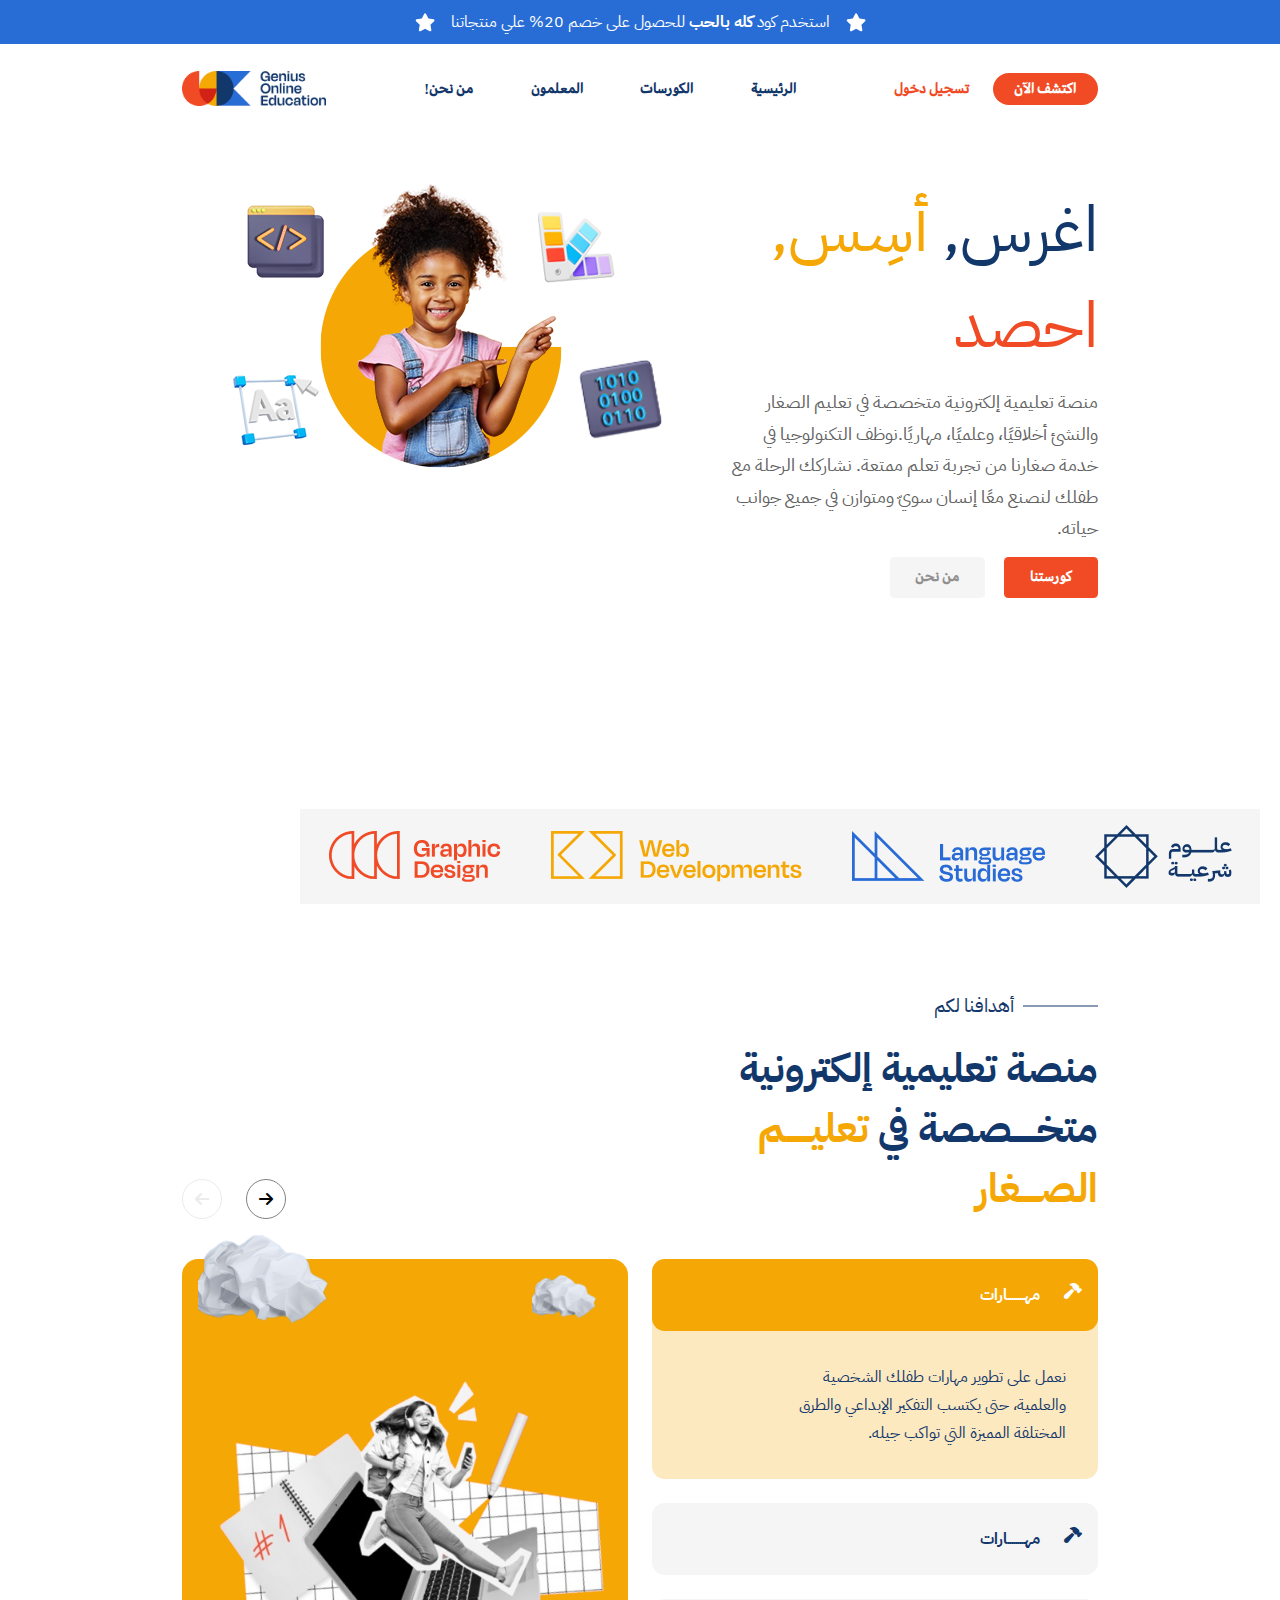
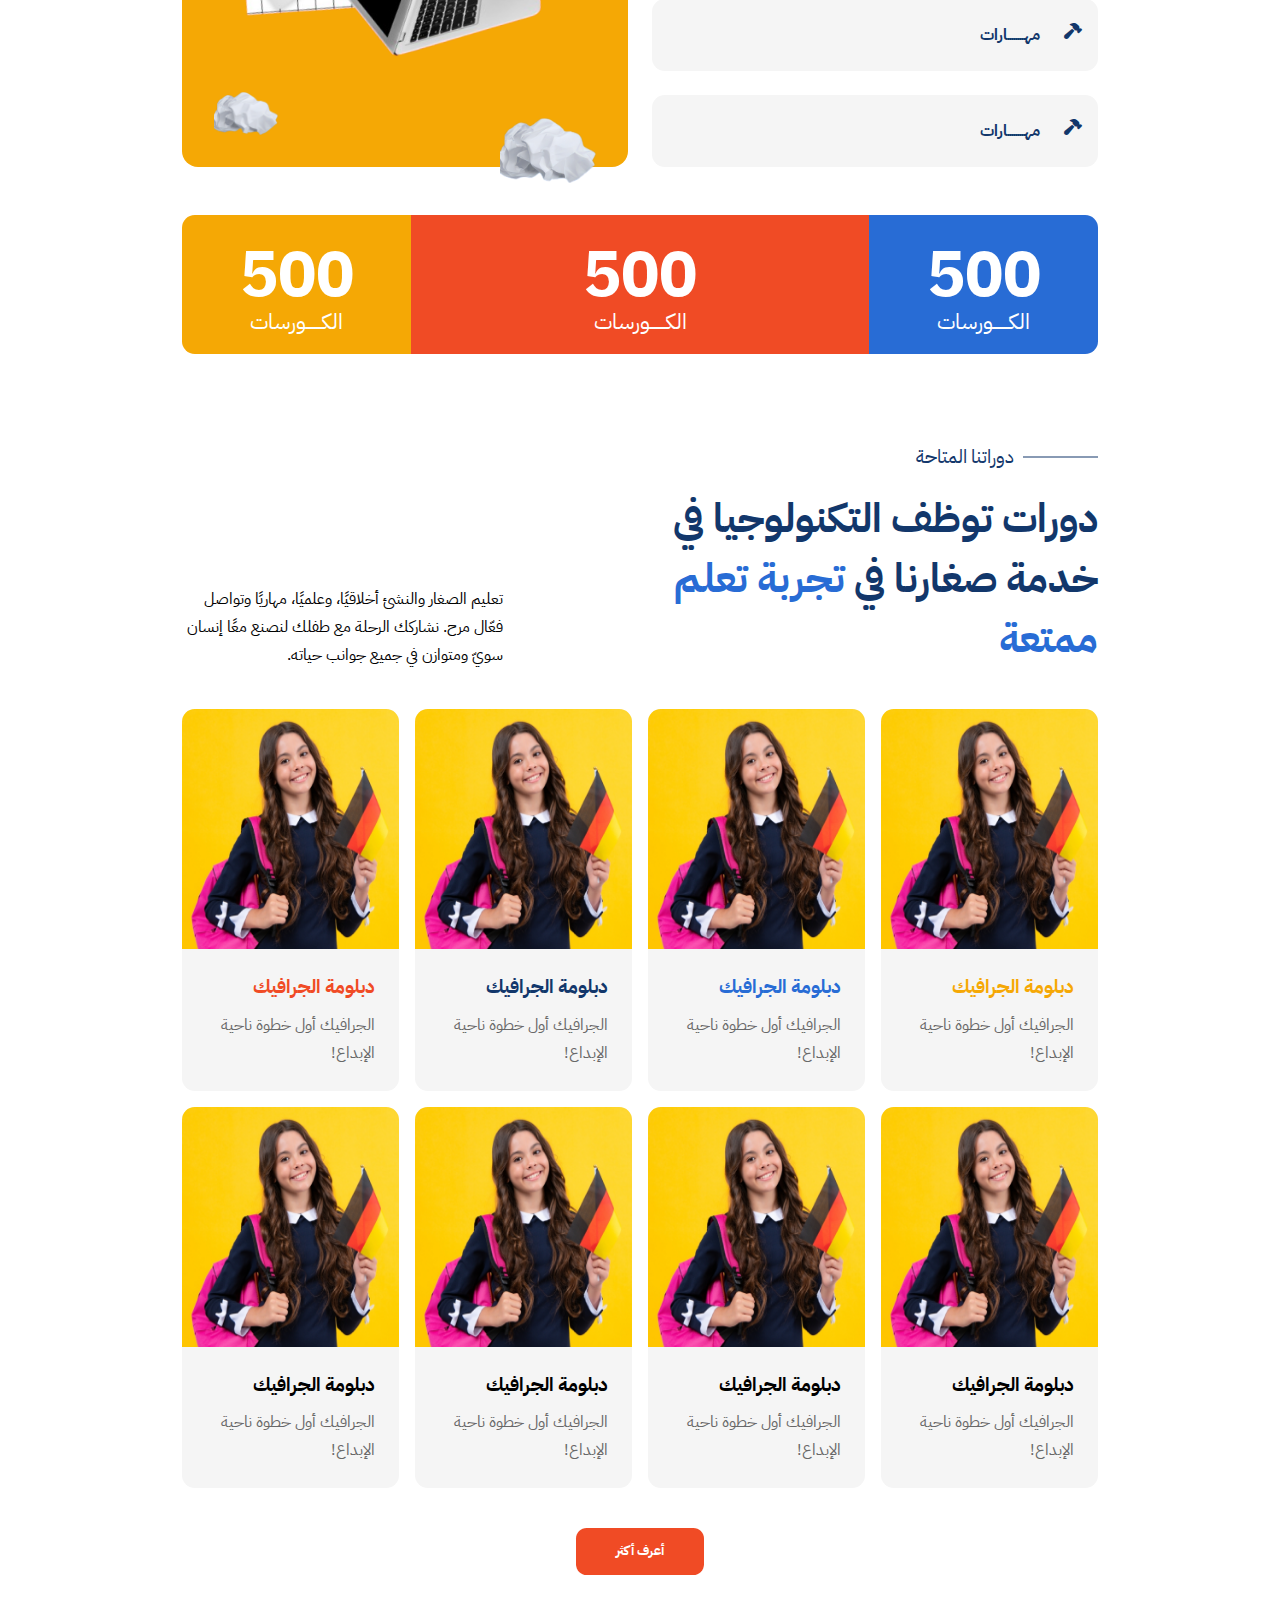
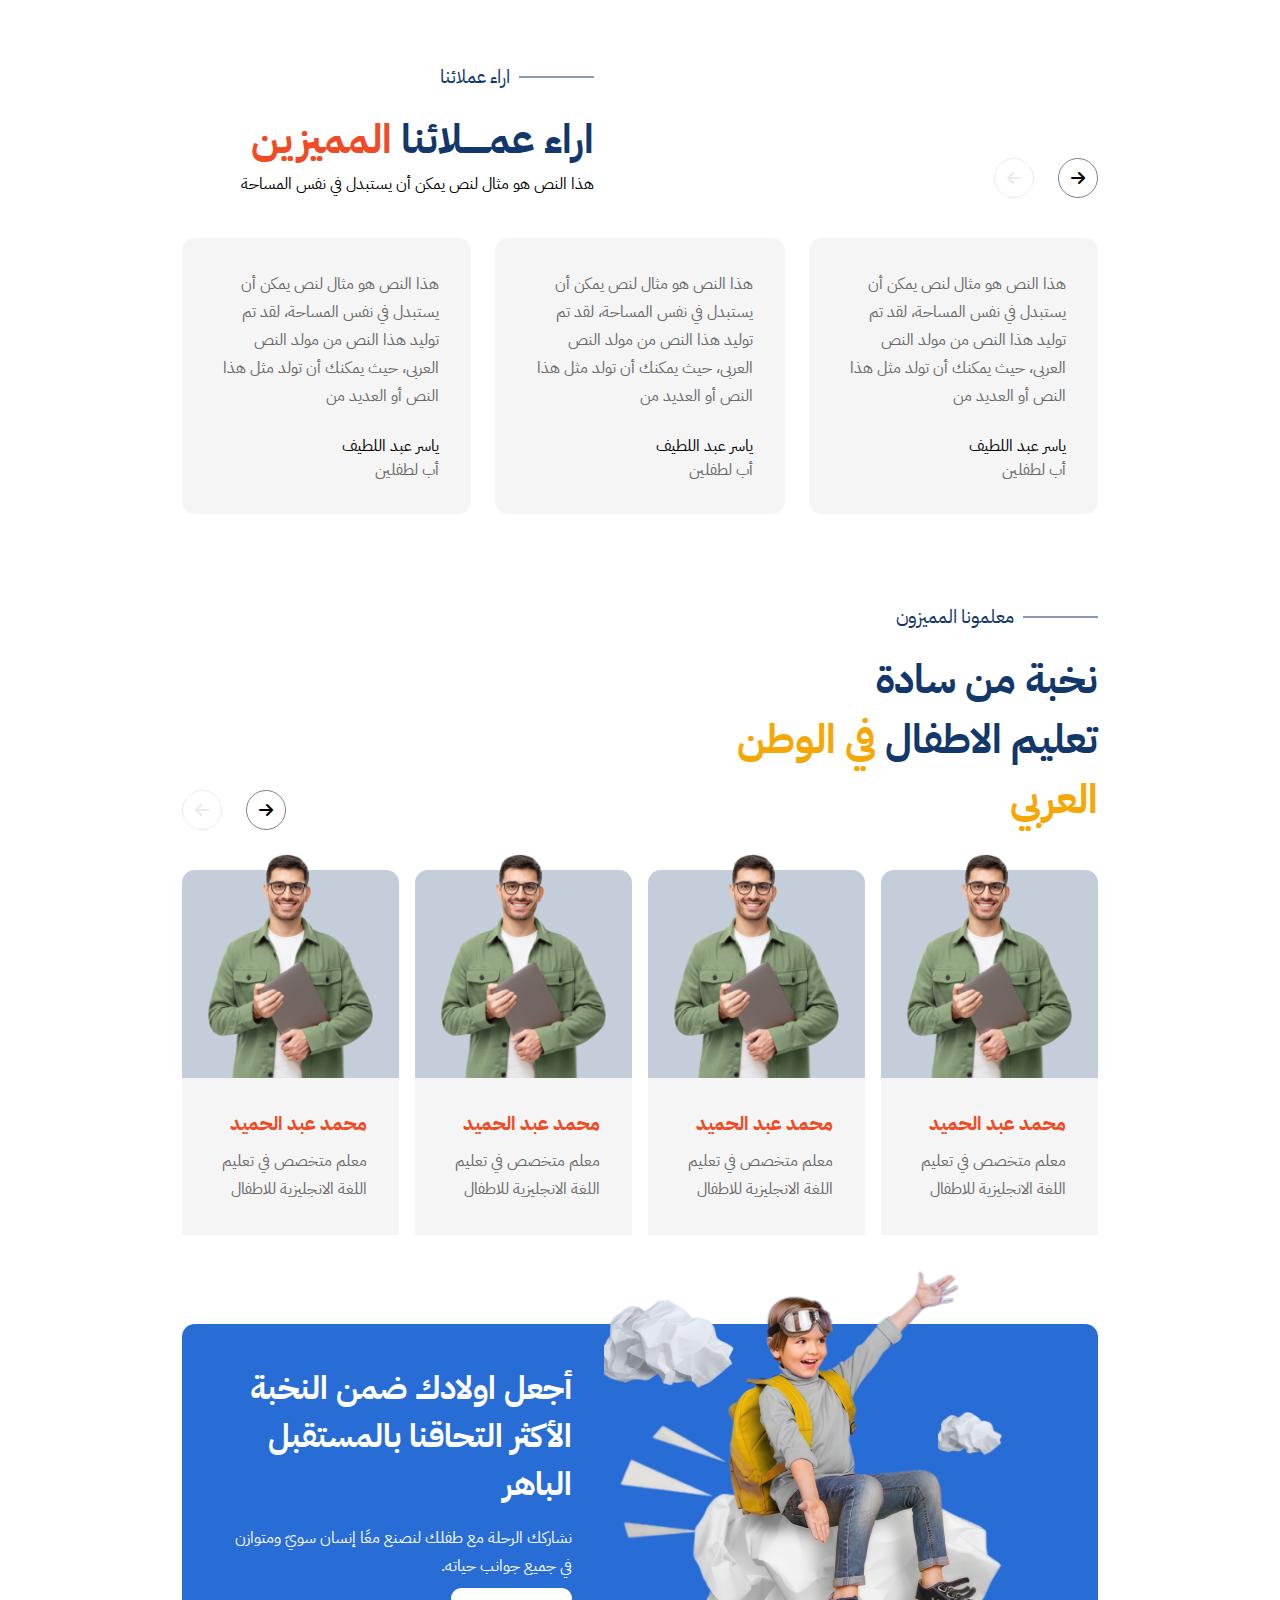
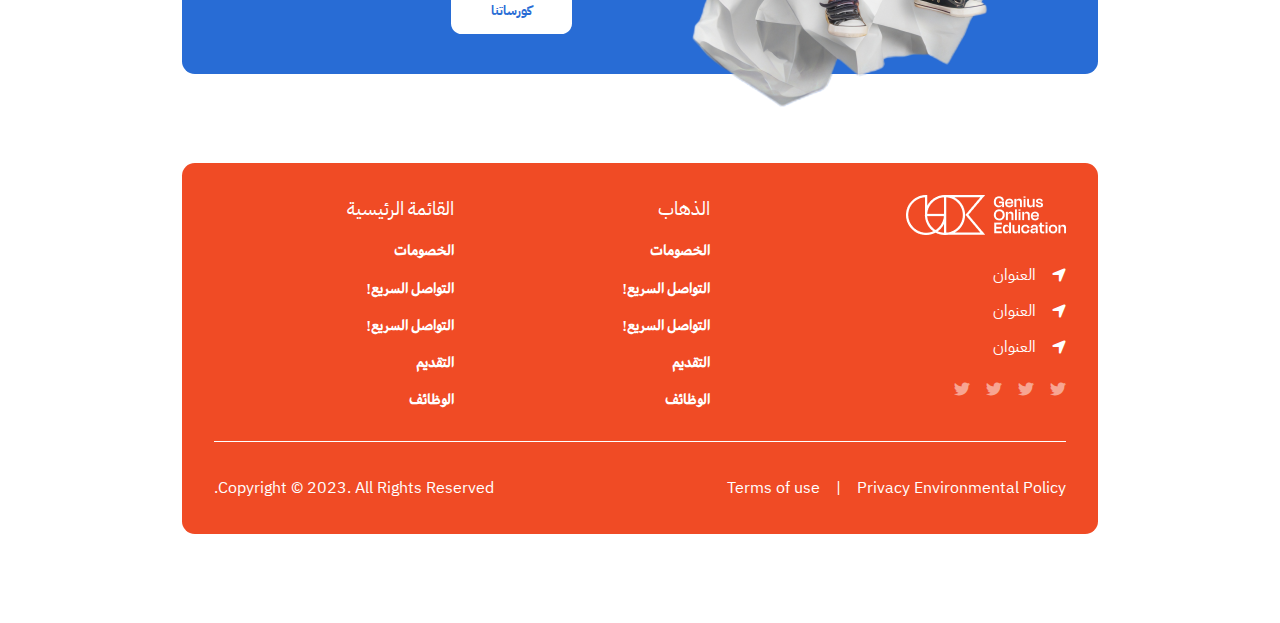
==== index.html @ 123a6e20 "add" ====
<!DOCTYPE html>
<html lang="ar" dir="rtl">
    <head>
        <meta charset="UTF-8" />
        <meta name="viewport" content="width=device-width, initial-scale=1.0" />
        <title>GENIUS Online Education | Home Page</title>
        <link rel="icon" type="image/png" href="assets/images/title logo.png" />
        <link
            rel="stylesheet"
            href="https://cdnjs.cloudflare.com/ajax/libs/font-awesome/6.7.2/css/all.min.css?v=1"
            integrity="sha512-Evv84Mr4kqVGRNSgIGL/F/aIDqQb7xQ2vcrdIwxfjThSH8CSR7PBEakCr51Ck+w+/U6swU2Im1vVX0SVk9ABhg=="
            crossorigin="anonymous"
            referrerpolicy="no-referrer" />
        <link rel="preconnect" href="https://fonts.googleapis.com?v=1" />
        <link rel="preconnect" href="https://fonts.gstatic.com?v=1" crossorigin />
        <link href="https://fonts.googleapis.com/css2?family=IBM+Plex+Sans+Arabic:wght@100;200;300;400;500;600;700&display=swap?v=1" rel="stylesheet" />
        <link rel="stylesheet" href="./style/main.css?v=1" />
    </head>
    <body>
        <header class="header">
            <div class="topbar">
                <svg width="20" height="19" viewBox="0 0 20 19" fill="none" xmlns="http://www.w3.org/2000/svg">
                    <path
                        d="M9.10547 0.882812C9.52734 0.0390625 10.7227 0.0742188 11.1094 0.882812L13.4297 5.55859L18.5625 6.29688C19.4766 6.4375 19.8281 7.5625 19.1602 8.23047L15.4688 11.8516L16.3477 16.9492C16.4883 17.8633 15.5039 18.5664 14.6953 18.1445L10.125 15.7188L5.51953 18.1445C4.71094 18.5664 3.72656 17.8633 3.86719 16.9492L4.74609 11.8516L1.05469 8.23047C0.386719 7.5625 0.738281 6.4375 1.65234 6.29688L6.82031 5.55859L9.10547 0.882812Z"
                        fill="white" />
                </svg>

                <p>استخدم كود <strong>كله بالحب</strong> للحصول على خصم 20% علي منتجاتنا</p>
                <svg width="20" height="19" viewBox="0 0 20 19" fill="none" xmlns="http://www.w3.org/2000/svg">
                    <path
                        d="M9.10547 0.882812C9.52734 0.0390625 10.7227 0.0742188 11.1094 0.882812L13.4297 5.55859L18.5625 6.29688C19.4766 6.4375 19.8281 7.5625 19.1602 8.23047L15.4688 11.8516L16.3477 16.9492C16.4883 17.8633 15.5039 18.5664 14.6953 18.1445L10.125 15.7188L5.51953 18.1445C4.71094 18.5664 3.72656 17.8633 3.86719 16.9492L4.74609 11.8516L1.05469 8.23047C0.386719 7.5625 0.738281 6.4375 1.65234 6.29688L6.82031 5.55859L9.10547 0.882812Z"
                        fill="white" />
                </svg>
            </div>
            <nav class="navbar">
                <div class="container">
                    <a href="./index.html" class="navbar-logo">
                        <img src="./assets/images/logo.png" alt="GENIUS-logo" />
                    </a>
                    <ul class="navbar-menu">
                        <a href="./index.html">الرئيسية</a>
                        <a href="./courses.html">الكورسات</a>
                        <a href="./teachers.html">المعلمون</a>
                        <a href="./about-us.html">من نحن!</a>
                    </ul>
                    <div class="navbar-btns">
                        <a href=""> اكتشف الآن</a>
                        <a href="">تسجيل دخول</a>
                    </div>
                    <div class="navbar-barIcon">
                        <svg stroke="currentColor" fill="currentColor" stroke-width="0" viewBox="0 0 448 512" height="200px" width="200px" xmlns="http://www.w3.org/2000/svg">
                            <path
                                d="M0 96C0 78.3 14.3 64 32 64l384 0c17.7 0 32 14.3 32 32s-14.3 32-32 32L32 128C14.3 128 0 113.7 0 96zM0 256c0-17.7 14.3-32 32-32l384 0c17.7 0 32 14.3 32 32s-14.3 32-32 32L32 288c-17.7 0-32-14.3-32-32zM448 416c0 17.7-14.3 32-32 32L32 448c-17.7 0-32-14.3-32-32s14.3-32 32-32l384 0c17.7 0 32 14.3 32 32z"></path>
                        </svg>
                    </div>
                </div>
            </nav>
        </header>
        <main>
            <section class="hero-banner">
                <div class="container">
                    <div class="hero-banner-content">
                        <h2><span>اغرس,</span> <span>أسِس,</span> <span>احصد</span></h2>
                        <p>
                            منصة تعليمية إلكترونية متخصصة في تعليم الصغار والنشئ أخلاقيًا، وعلميًا، مهاريًا.نوظف التكنولوجيا في خدمة صغارنا من تجربة تعلم ممتعة. نشاركك الرحلة مع طفلك لنصنع معًا إنسان
                            سويّ ومتوازن في جميع جوانب حياته.
                        </p>
                        <div class="hero-banner-content-btns">
                            <a href="./courses.html">كورستنا</a>
                            <a href="./about-us.html">من نحن</a>
                        </div>
                    </div>
                    <div class="hero-banner-image">
                        <img src="./assets/images/hero-banner.png" alt="hero-banner" />
                    </div>
                </div>
                <div class="hero-banner-brands">
                    <img src="./assets/images/client1.png" alt="" />
                    <img src="./assets/images/client2.png" alt="" />
                    <img src="./assets/images/client3.png" alt="" />
                    <img src="./assets/images/client4.png" alt="" />
                </div>
            </section>
            <section class="goals p-top">
                <div class="container">
                    <div class="section-header-container">
                        <div class="section-header">
                            <h3>أهدافنا لكم</h3>
                            <h2>منصة تعليمية إلكترونية متخــــــصصة في <span>تعليــــــم الصـــــغار</span></h2>
                        </div>
                        <div class="arrows-section">
                            <div class="arrows-section-icon active">
                                <i class="fas fa-arrow-right"></i>
                            </div>
                            <div class="arrows-section-icon">
                                <i class="fas fa-arrow-left"></i>
                            </div>
                        </div>
                    </div>
                    <div class="goals-container-service">
                        <div class="goals-container-service-faqs">
                            <div class="goals-faqs-item active">
                                <div class="goals-faqs-item-header">
                                    <i class="fas fa-hammer"></i>
                                    <h4>مهــــــــارات</h4>
                                </div>
                                <div class="goals-faqs-item-description">
                                    <p>نعمل على تطوير مهارات طفلك الشخصية والعلمية، حتى يكتسب التفكير الإبداعي والطرق المختلفة المميزة التي تواكب جيله.</p>
                                </div>
                            </div>
                            <div class="goals-faqs-item">
                                <div class="goals-faqs-item-header">
                                    <i class="fas fa-hammer"></i>
                                    <h4>مهــــــــارات</h4>
                                </div>
                                <div class="goals-faqs-item-description">
                                    <p>نعمل على تطوير مهارات طفلك الشخصية والعلمية، حتى يكتسب التفكير الإبداعي والطرق المختلفة المميزة التي تواكب جيله.</p>
                                </div>
                            </div>
                            <div class="goals-faqs-item">
                                <div class="goals-faqs-item-header">
                                    <i class="fas fa-hammer"></i>
                                    <h4>مهــــــــارات</h4>
                                </div>
                                <div class="goals-faqs-item-description">
                                    <p>نعمل على تطوير مهارات طفلك الشخصية والعلمية، حتى يكتسب التفكير الإبداعي والطرق المختلفة المميزة التي تواكب جيله.</p>
                                </div>
                            </div>
                            <div class="goals-faqs-item">
                                <div class="goals-faqs-item-header">
                                    <i class="fas fa-hammer"></i>
                                    <h4>مهــــــــارات</h4>
                                </div>
                                <div class="goals-faqs-item-description">
                                    <p>نعمل على تطوير مهارات طفلك الشخصية والعلمية، حتى يكتسب التفكير الإبداعي والطرق المختلفة المميزة التي تواكب جيله.</p>
                                </div>
                            </div>
                        </div>
                        <div class="goals-container-service-image">
                            <img src="./assets/images/paper.png" alt="paper-image">
                            <img src="./assets/images/paper.png" alt="paper-image">
                            <img src="./assets/images/paper.png" alt="paper-image">
                            <img src="./assets/images/paper.png" alt="paper-image">
                            <img class="goals-image" src="./assets/images/goals.png" alt="goals-image" />
                        </div>
                    </div>
                    <div class="goals-results-container">
                        <div class="results">
                            <span>500</span>
                            <h5>الكــــــــورسات</h5>
                        </div>
                        <div class="results">
                            <span>500</span>
                            <h5>الكــــــــورسات</h5>
                        </div>
                        <div class="results">
                            <span>500</span>
                            <h5>الكــــــــورسات</h5>
                        </div>
                    </div>
                </div>
            </section>
            <section class="courses p-top">
                <div class="container">
                    <div class="section-header-container">
                        <div class="section-header">
                            <h3>دوراتنا المتاحة</h3>
                            <h2> دورات توظف التكنولوجيا في خدمة صغارنا في<span> تجربة تعلم ممتعة</span></h2>
                        </div>
                        <div class="section-header-description">
                            <p>تعليم الصغار والنشئ أخلاقيًا، وعلميًا، مهاريًا وتواصل فعّال مرح. نشاركك الرحلة مع طفلك لنصنع معًا إنسان سويّ ومتوازن في
                            جميع جوانب حياته.</p>
                        </div>
                    </div>
                    <div class="courses-container-cards">
                        <div class="course-card">
                            <div class="course-image">
                                <img src="./assets/images/card1.png" alt="course-image">
                            </div>
                            <div class="course-content">
                                <h3 class="yellow-color">دبلومة الجرافيك</h3>
                                <p>الجرافيك أول خطوة ناحية الإبداع!</p>
                            </div>
                        </div>
                        <div class="course-card">
                            <div class="course-image">
                                <img src="./assets/images/card1.png" alt="course-image">
                            </div>
                            <div class="course-content">
                                <h3 class="blue-color">دبلومة الجرافيك</h3>
                                <p>الجرافيك أول خطوة ناحية الإبداع!</p>
                            </div>
                        </div>
                        <div class="course-card">
                            <div class="course-image">
                                <img src="./assets/images/card1.png" alt="course-image">
                            </div>
                            <div class="course-content">
                                <h3 class="primary-color">دبلومة الجرافيك</h3>
                                <p>الجرافيك أول خطوة ناحية الإبداع!</p>
                            </div>
                        </div>
                        <div class="course-card">
                            <div class="course-image">
                                <img src="./assets/images/card1.png" alt="course-image">
                            </div>
                            <div class="course-content">
                                <h3 class="orange-color">دبلومة الجرافيك</h3>
                                <p>الجرافيك أول خطوة ناحية الإبداع!</p>
                            </div>
                        </div>
                        <div class="course-card">
                            <div class="course-image">
                                <img src="./assets/images/card1.png" alt="course-image">
                            </div>
                            <div class="course-content">
                                <h3>دبلومة الجرافيك</h3>
                                <p>الجرافيك أول خطوة ناحية الإبداع!</p>
                            </div>
                        </div>
                        <div class="course-card">
                            <div class="course-image">
                                <img src="./assets/images/card1.png" alt="course-image">
                            </div>
                            <div class="course-content">
                                <h3>دبلومة الجرافيك</h3>
                                <p>الجرافيك أول خطوة ناحية الإبداع!</p>
                            </div>
                        </div>
                        <div class="course-card">
                            <div class="course-image">
                                <img src="./assets/images/card1.png" alt="course-image">
                            </div>
                            <div class="course-content">
                                <h3>دبلومة الجرافيك</h3>
                                <p>الجرافيك أول خطوة ناحية الإبداع!</p>
                            </div>
                        </div>
                        <div class="course-card">
                            <div class="course-image">
                                <img src="./assets/images/card1.png" alt="course-image">
                            </div>
                            <div class="course-content">
                                <h3>دبلومة الجرافيك</h3>
                                <p>الجرافيك أول خطوة ناحية الإبداع!</p>
                            </div>
                        </div>
                    </div>
                    <div class="courses-btn">
                        <button class="">أعرف أكثر</button>
                    </div>
                </div>
            </section>
            <section class="testmoinal p-top">
                <div class="container">
                    <div class="section-header-container">
                        <div class="arrows-section">
                            <div class="arrows-section-icon active">
                                <i class="fas fa-arrow-right"></i>
                            </div>
                            <div class="arrows-section-icon">
                                <i class="fas fa-arrow-left"></i>
                            </div>
                        </div>
                        <div class="section-header">
                            <h3> اراء عملائنا</h3>
                            <h2>اراء عمــــــلائنا<span class="orange-color"> المميزين</span></h2>
                            <p>هذا النص هو مثال لنص يمكن أن يستبدل في نفس المساحة</p>
                        </div>
                    </div>
                    <div class="testmoinal-container">
                        <div class="testmoinal-card">
                            <p>هذا النص هو مثال لنص يمكن أن يستبدل في نفس المساحة، لقد تم توليد هذا النص من مولد النص العربى، حيث يمكنك أن تولد مثل هذا
                            النص أو العديد من</p>
                            <div class="testmoinal-card-client">
                                <h4>ياسر عبد اللطيف</h4>
                                <span>أب لطفلين</span>
                            </div>
                        </div>
                        <div class="testmoinal-card">
                            <p>هذا النص هو مثال لنص يمكن أن يستبدل في نفس المساحة، لقد تم توليد هذا النص من مولد النص العربى، حيث يمكنك أن تولد مثل هذا
                            النص أو العديد من</p>
                            <div class="testmoinal-card-client">
                                <h4>ياسر عبد اللطيف</h4>
                                <span>أب لطفلين</span>
                            </div>
                        </div>
                        <div class="testmoinal-card">
                            <p>هذا النص هو مثال لنص يمكن أن يستبدل في نفس المساحة، لقد تم توليد هذا النص من مولد النص العربى، حيث يمكنك أن تولد مثل هذا
                            النص أو العديد من</p>
                            <div class="testmoinal-card-client">
                                <h4>ياسر عبد اللطيف</h4>
                                <span>أب لطفلين</span>
                            </div>
                        </div>
                    </div>
                </div>
            </section>
            <section class="instructors p-top">
                <div class="container">
                    <div class="section-header-container">
                        <div class="section-header">
                            <h3>معلمونا المميزون</h3>
                            <h2> نخبة من سادة <br> تعليم الاطفال <span> في الوطن العربي</span></h2>
                        </div>
                        <div class="arrows-section">
                            <div class="arrows-section-icon active">
                                <i class="fas fa-arrow-right"></i>
                            </div>
                            <div class="arrows-section-icon">
                                <i class="fas fa-arrow-left"></i>
                            </div>
                        </div>
                    </div>
                    <div class="instructors-container">
                        <div class="instructor-card">
                            <div class="instructors-image">
                                <img src="./assets/images/instructor.png" alt="instructors-image">
                            </div>
                            <div class="instructors-content">
                                <h3 class="orange-color">محمد عبد الحميد</h3>
                                <p>معلم متخصص في تعليم اللغة الانجليزية للاطفال</p>
                            </div>
                        </div>
                        <div class="instructor-card">
                            <div class="instructors-image">
                                <img src="./assets/images/instructor.png" alt="instructors-image">
                            </div>
                            <div class="instructors-content">
                                <h3 class="orange-color">محمد عبد الحميد</h3>
                                <p>معلم متخصص في تعليم اللغة الانجليزية للاطفال</p>
                            </div>
                        </div>
                        <div class="instructor-card">
                            <div class="instructors-image">
                                <img src="./assets/images/instructor.png" alt="instructors-image">
                            </div>
                            <div class="instructors-content">
                                <h3 class="orange-color">محمد عبد الحميد</h3>
                                <p>معلم متخصص في تعليم اللغة الانجليزية للاطفال</p>
                            </div>
                        </div>
                        <div class="instructor-card">
                            <div class="instructors-image">
                                <img src="./assets/images/instructor.png" alt="instructors-image">
                            </div>
                            <div class="instructors-content">
                                <h3 class="orange-color">محمد عبد الحميد</h3>
                                <p>معلم متخصص في تعليم اللغة الانجليزية للاطفال</p>
                            </div>
                        </div>
                    </div>
                </div>
            </section>
            <section class="ads p-top">
                <div class="container">
                    <div class="ads-container">
                        <div class="ads-image">
                            <img class="ads-arrow" src="./assets/images/arrow.png" alt="ads-banner">
                            <img class="ads-paper" src="./assets/images/paper.png" alt="ads-banner">
                            <img class="ads-paper" src="./assets/images/paper.png" alt="ads-banner">
                            <img src="./assets/images/ads-banner.png" alt="ads-banner">
                        </div>
                        <div class="ads-content">
                            <h3>أجعل اولادك ضمن النخبة الأكثر
                            التحاقنا بالمستقبل الباهر</h3>
                            <p>نشاركك الرحلة مع طفلك لنصنع معًا إنسان سويّ ومتوازن
                            في جميع جوانب حياته. </p>
                            <button>كورساتنا</button>
                        </div>
                    </div>
                </div>
            </section>
        </main>
        <footer class="footer py">
            <div class="container">
                <div class="footer-container">
                    <div class="footer-top">
                        <div class="footer-top-logo">
                            <div class="footer-logo">
                                <img src="./assets/images/logo2.png" alt="logo2">
                            </div>
                            <div class="footer-contact">
                                <p>
                                    <i class="fas fa-location-arrow"></i>
                                    <span>العنوان</span>
                                </p>
                                <p>
                                    <i class="fas fa-location-arrow"></i>
                                    <span>العنوان</span>
                                </p>
                                <p>
                                    <i class="fas fa-location-arrow"></i>
                                    <span>العنوان</span>
                                </p>
                            </div>
                            <div class="footer-social">
                                <i class="fab fa-twitter"></i>
                                <i class="fab fa-twitter"></i>
                                <i class="fab fa-twitter"></i>
                                <i class="fab fa-twitter"></i>
                            </div>
                        </div>
                        <div class="footer-top-links">
                            <h3>الذهاب</h3>
                            <a href="#">الخصومات</a>
                            <a href="#">التواصل السريع!</a>
                            <a href="#">التواصل السريع!</a>
                            <a href="#">التقديم</a>
                            <a href="#">الوظائف</a>
                        </div>
                        <div class="footer-top-links">
                            <h3>القائمة الرئيسية</h3>
                            <a href="#">الخصومات</a>
                            <a href="#">التواصل السريع!</a>
                            <a href="#">التواصل السريع!</a>
                            <a href="#">التقديم</a>
                            <a href="#">الوظائف</a>
                        </div>
                    </div>
                    <div class="footer-bottom">
                        <div class="footer-bottom-terms">
                            <p>Privacy Environmental Policy</p>
                            <span>|</span>
                            <p>Terms of use</p>
                        </div>
                        <p>Copyright © 2023. All Rights Reserved.</p>
                    </div>
                </div>
            </div>
        </footer>
    </body>
</html>
---- style/main.css ----
@import "./reset.css";
@import "./variables.css";
@import "./responsive.css";
@import "./navbar.css";
@import "./heroBanner.css";
@import "./sectionHeader.css";
@import "./home.css";
@import "./footer.css";
@import "./teacher.css"
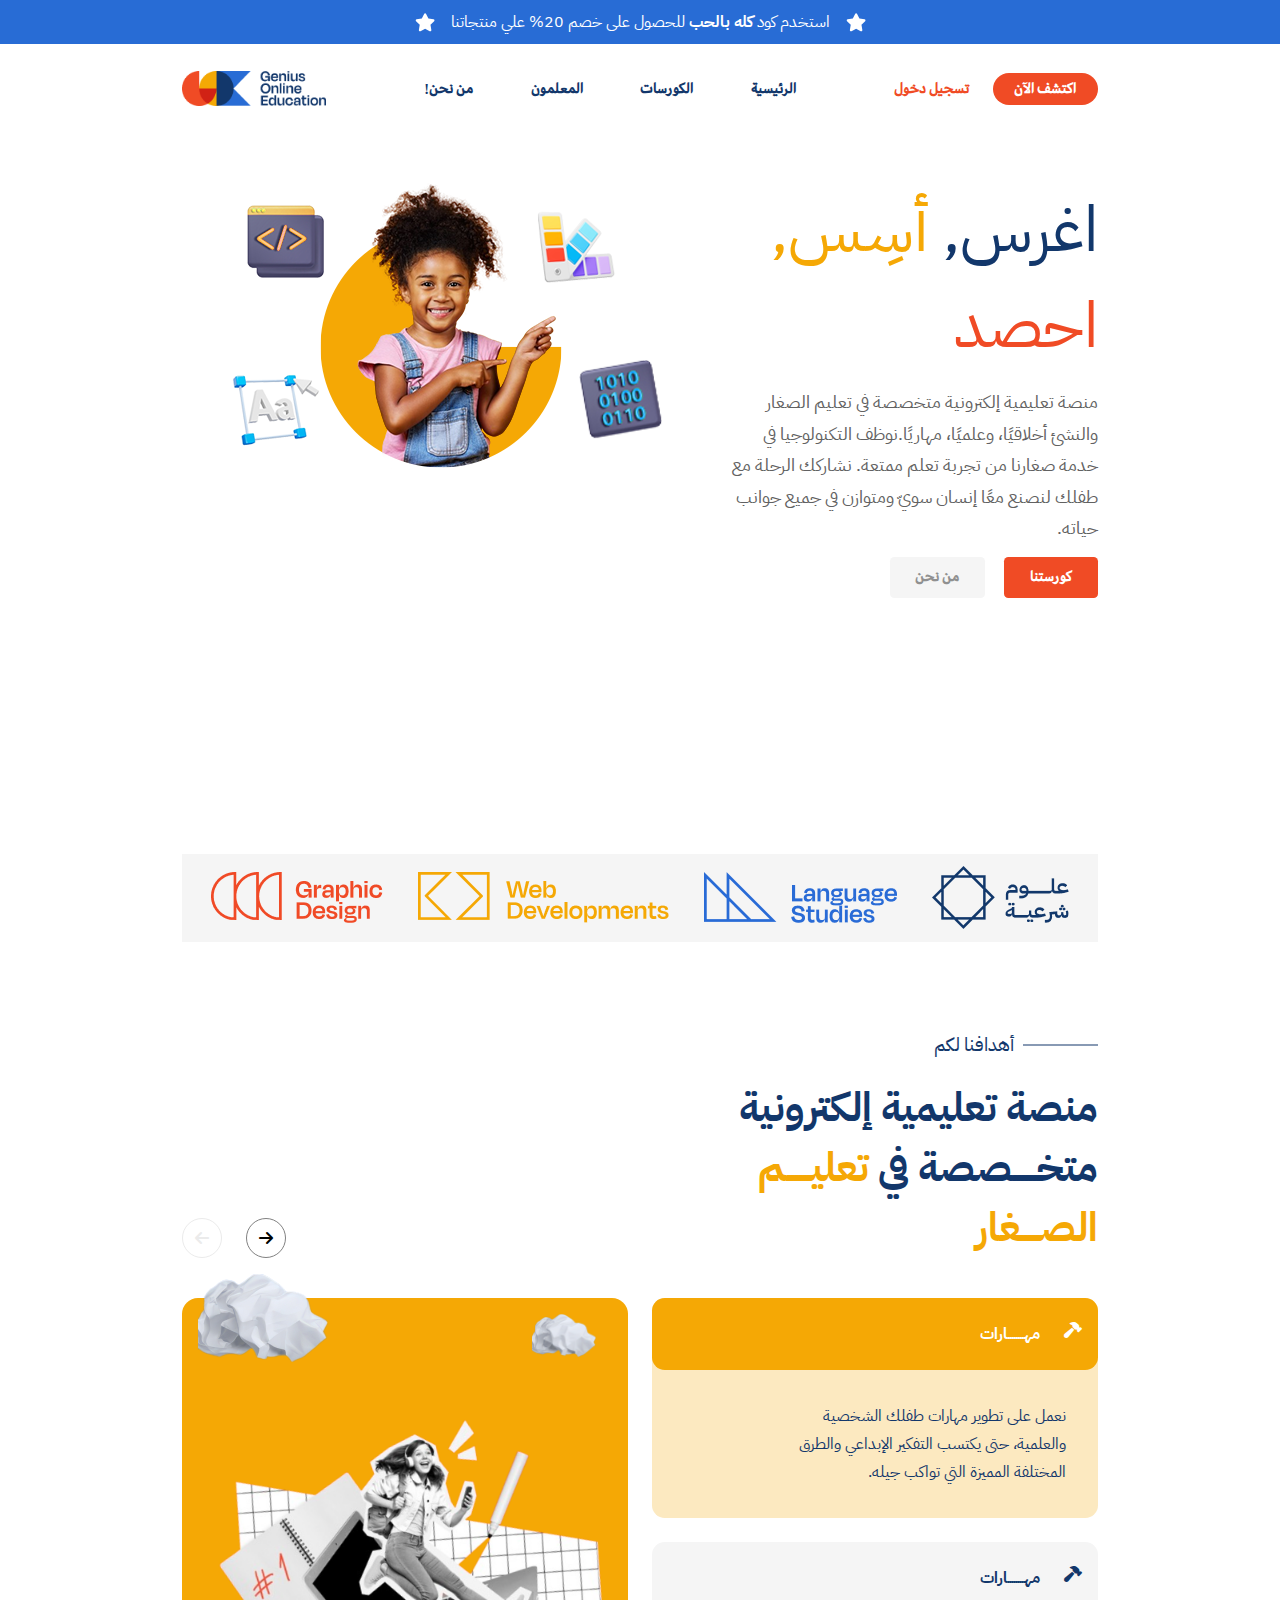
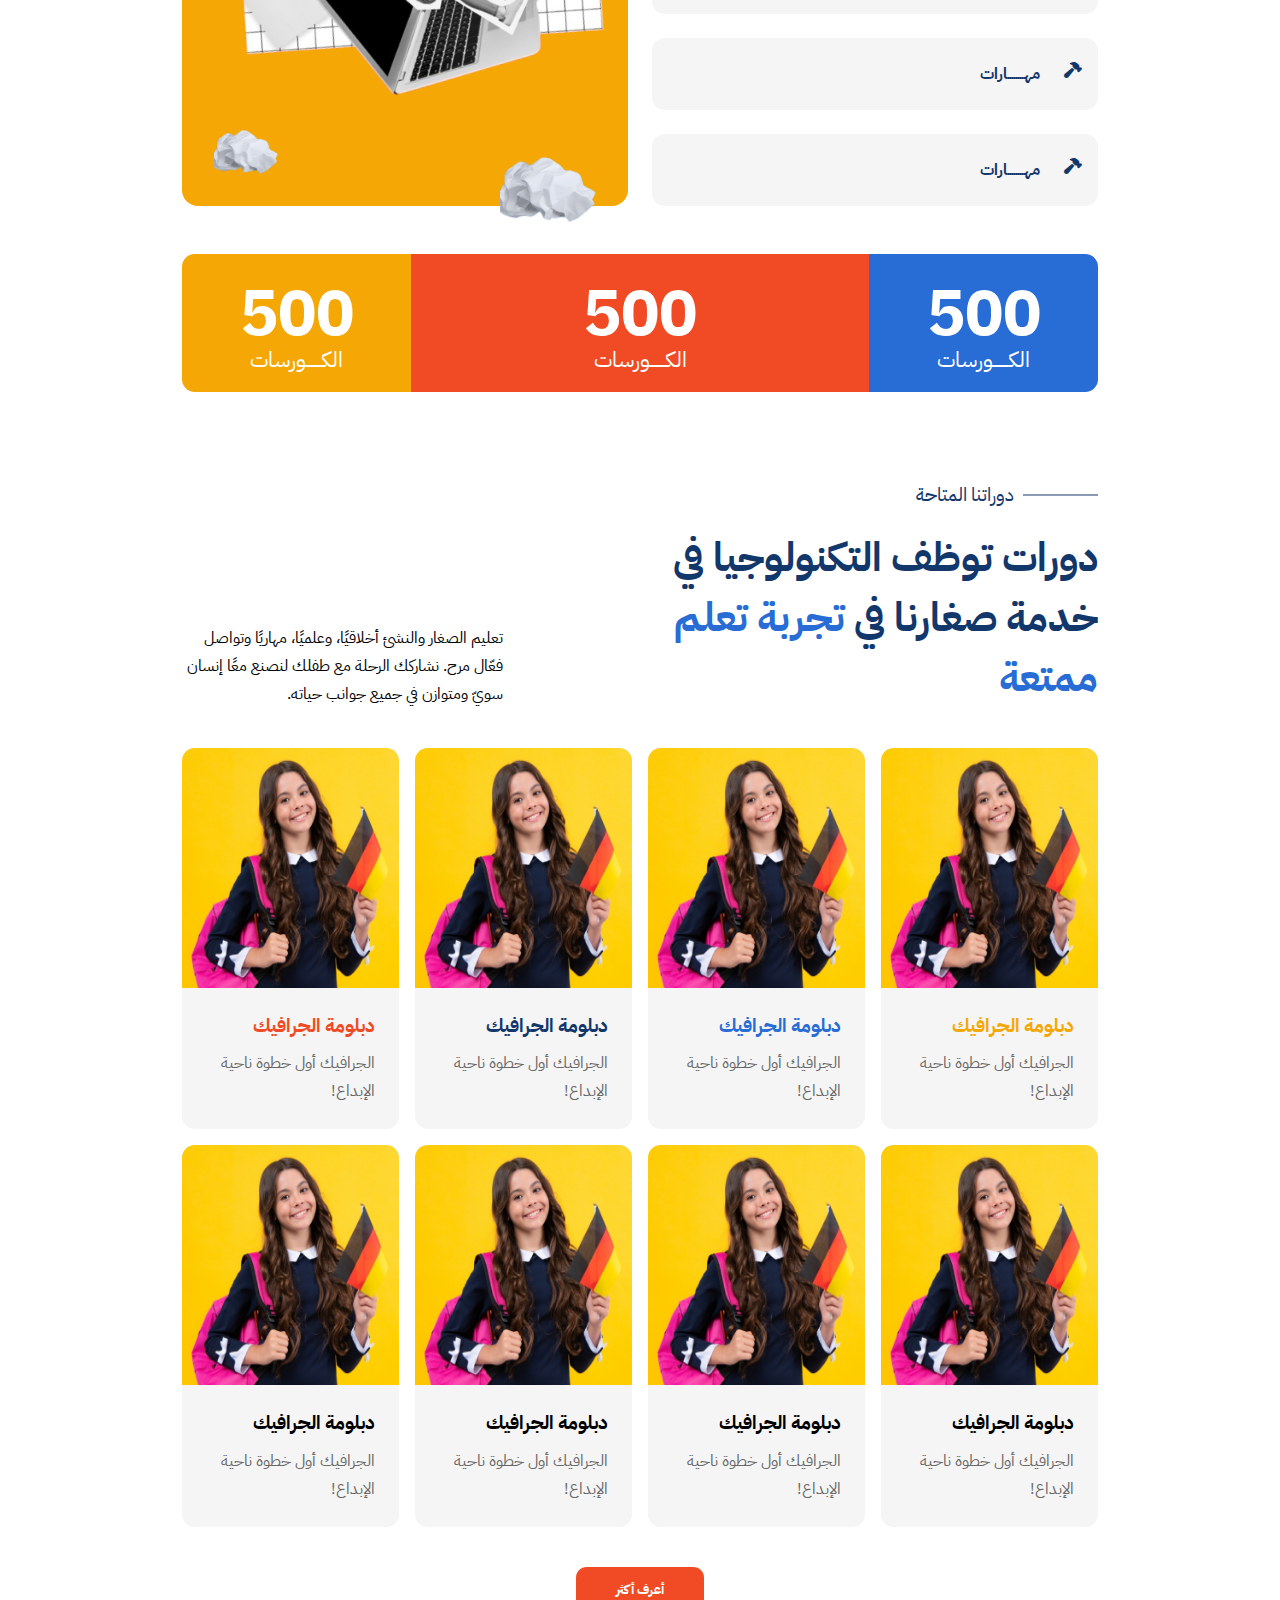
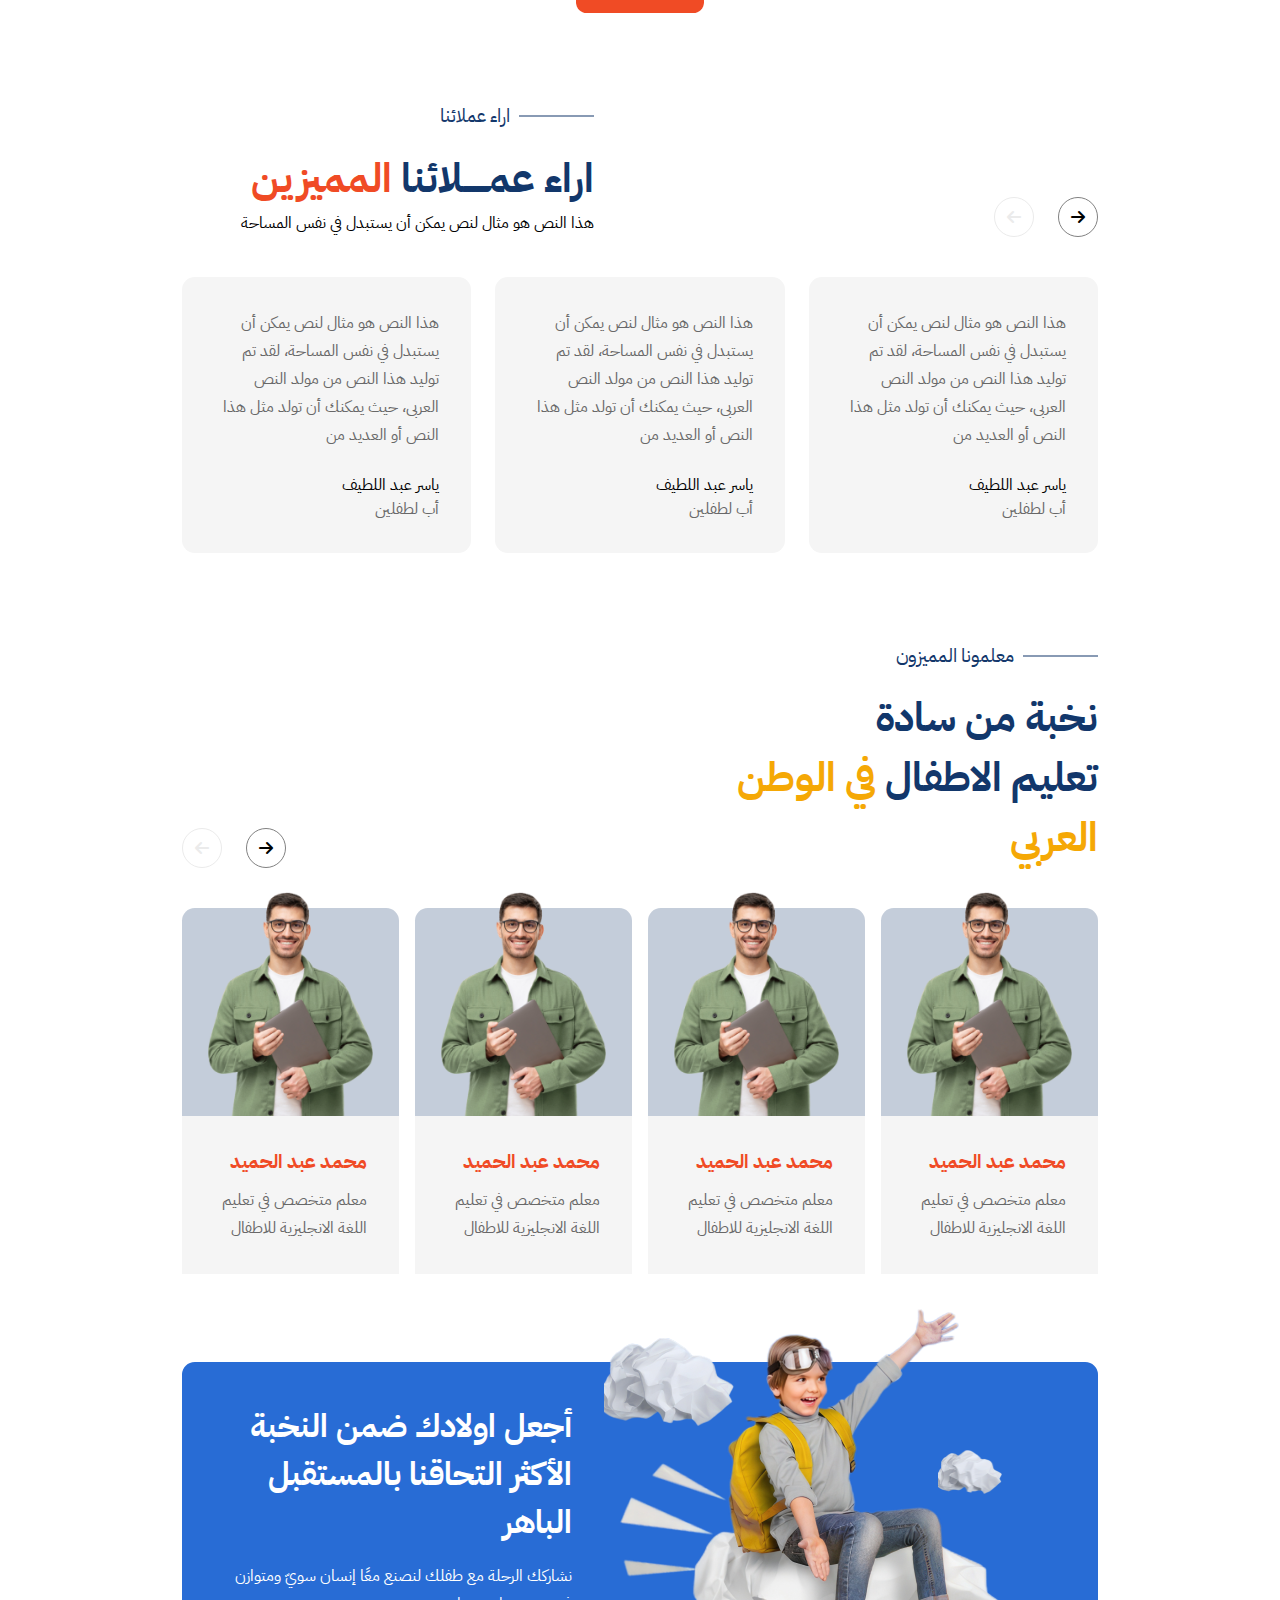
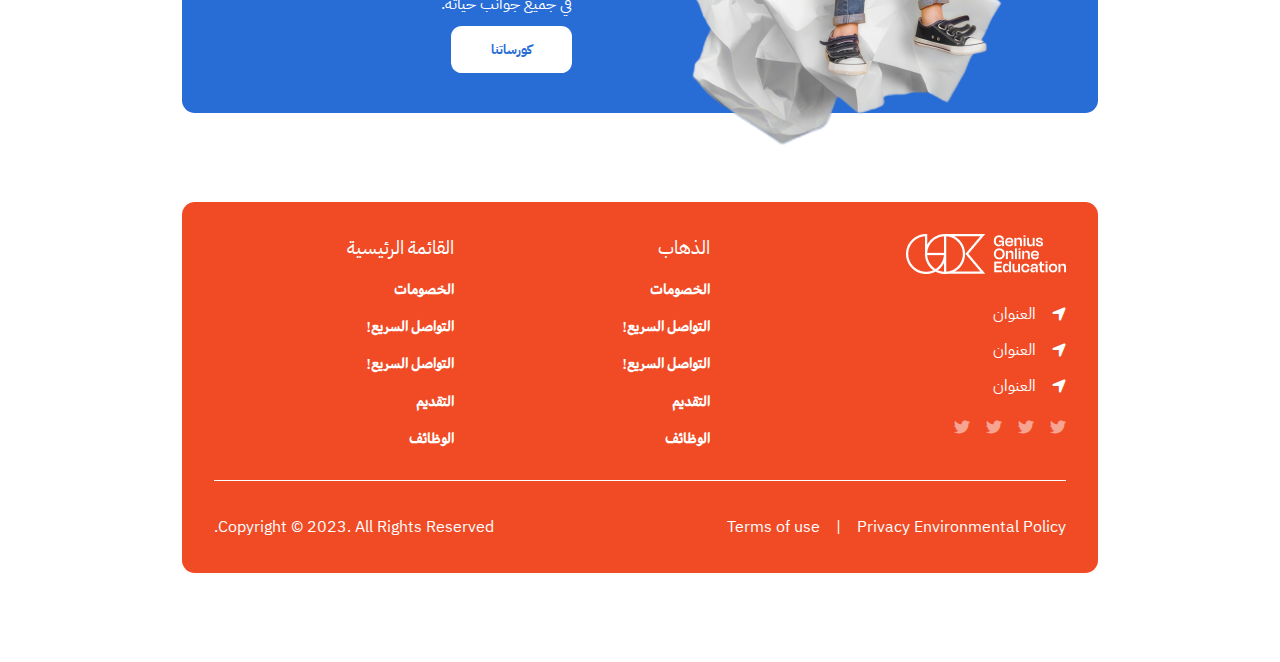
==== commit ec404013: "add" ====
--- a/index.html
+++ b/index.html
@@ -73,14 +73,18 @@
                     <div class="hero-banner-image">
                         <img src="./assets/images/hero-banner.png" alt="hero-banner" />
                     </div>
-                </div>
+                   
+                </div>
+             
+            </section>
+            <div class="container">
                 <div class="hero-banner-brands">
                     <img src="./assets/images/client1.png" alt="" />
                     <img src="./assets/images/client2.png" alt="" />
                     <img src="./assets/images/client3.png" alt="" />
                     <img src="./assets/images/client4.png" alt="" />
                 </div>
-            </section>
+              </div>
             <section class="goals p-top">
                 <div class="container">
                     <div class="section-header-container">
--- a/style/main.css
+++ b/style/main.css
@@ -6,4 +6,5 @@
 @import "./sectionHeader.css";
 @import "./home.css";
 @import "./footer.css";
-@import "./teacher.css"+@import "./teacher.css";
+@import "./course.css"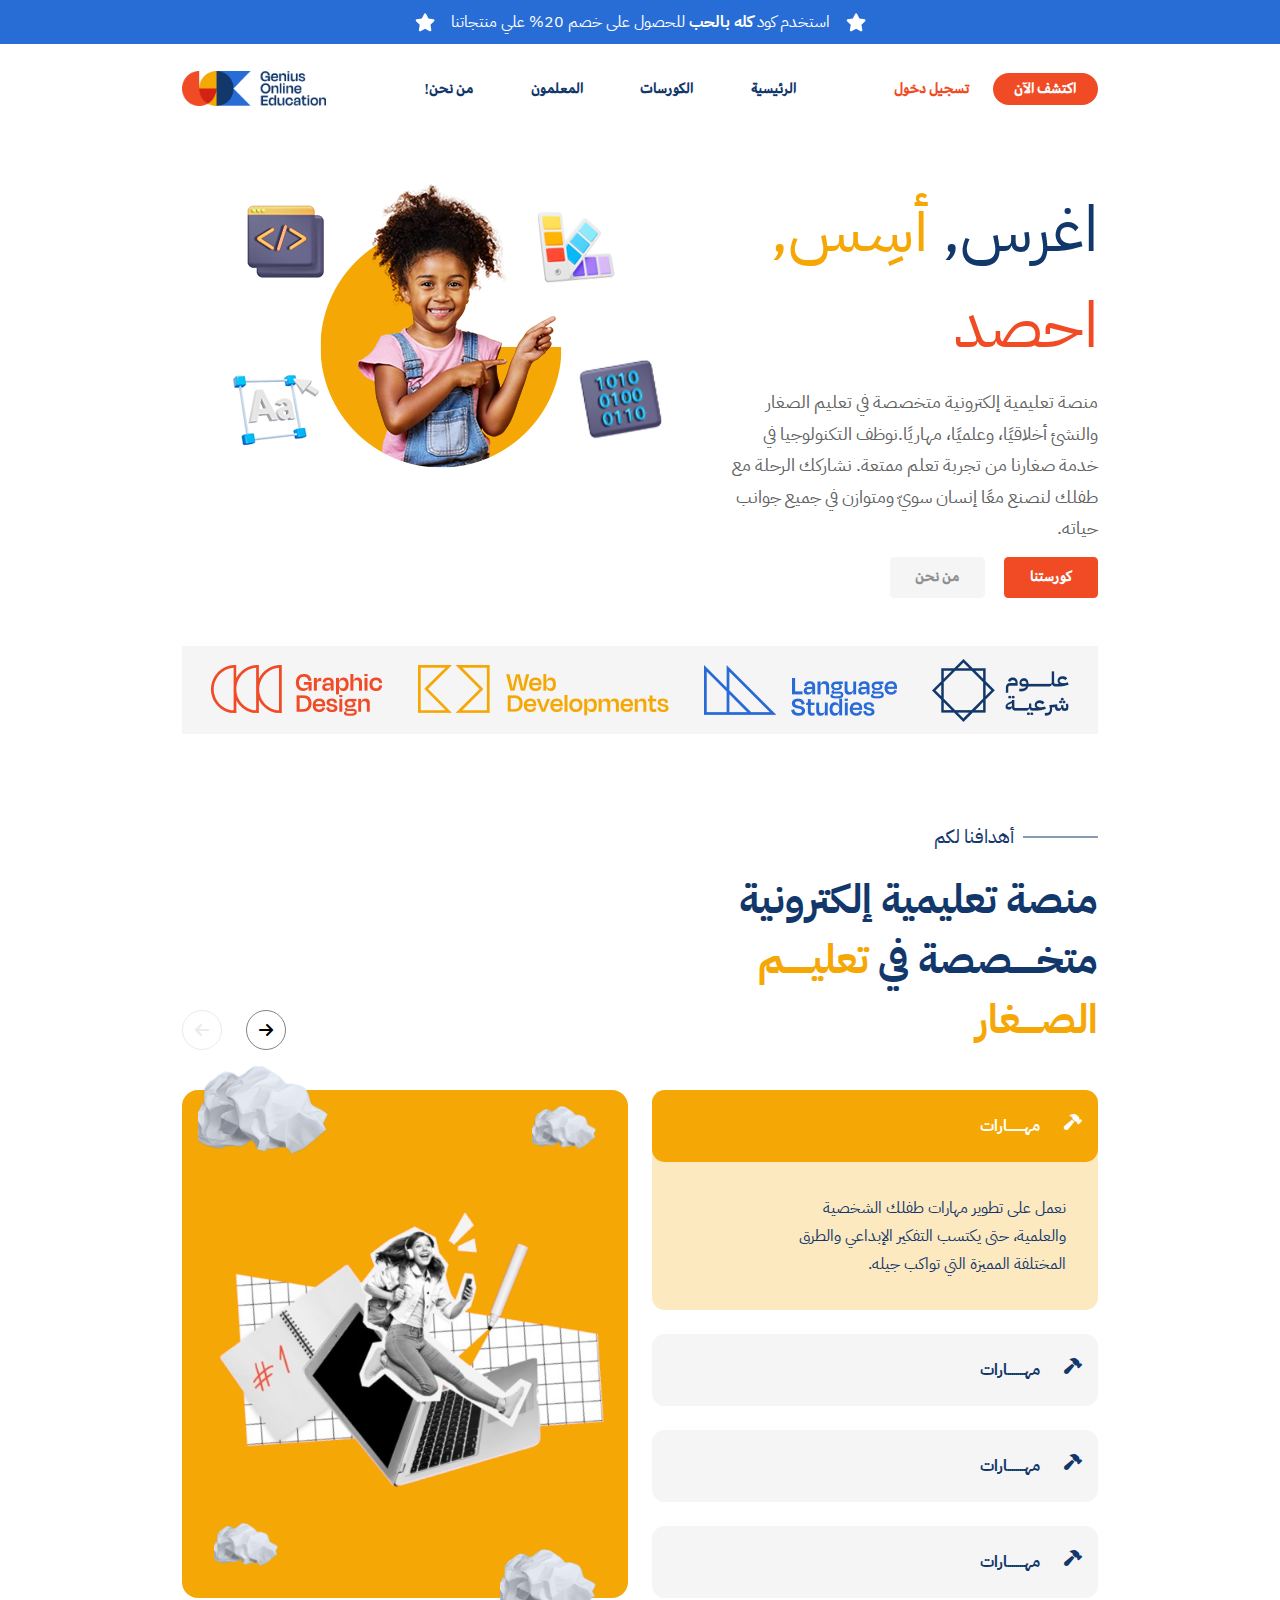
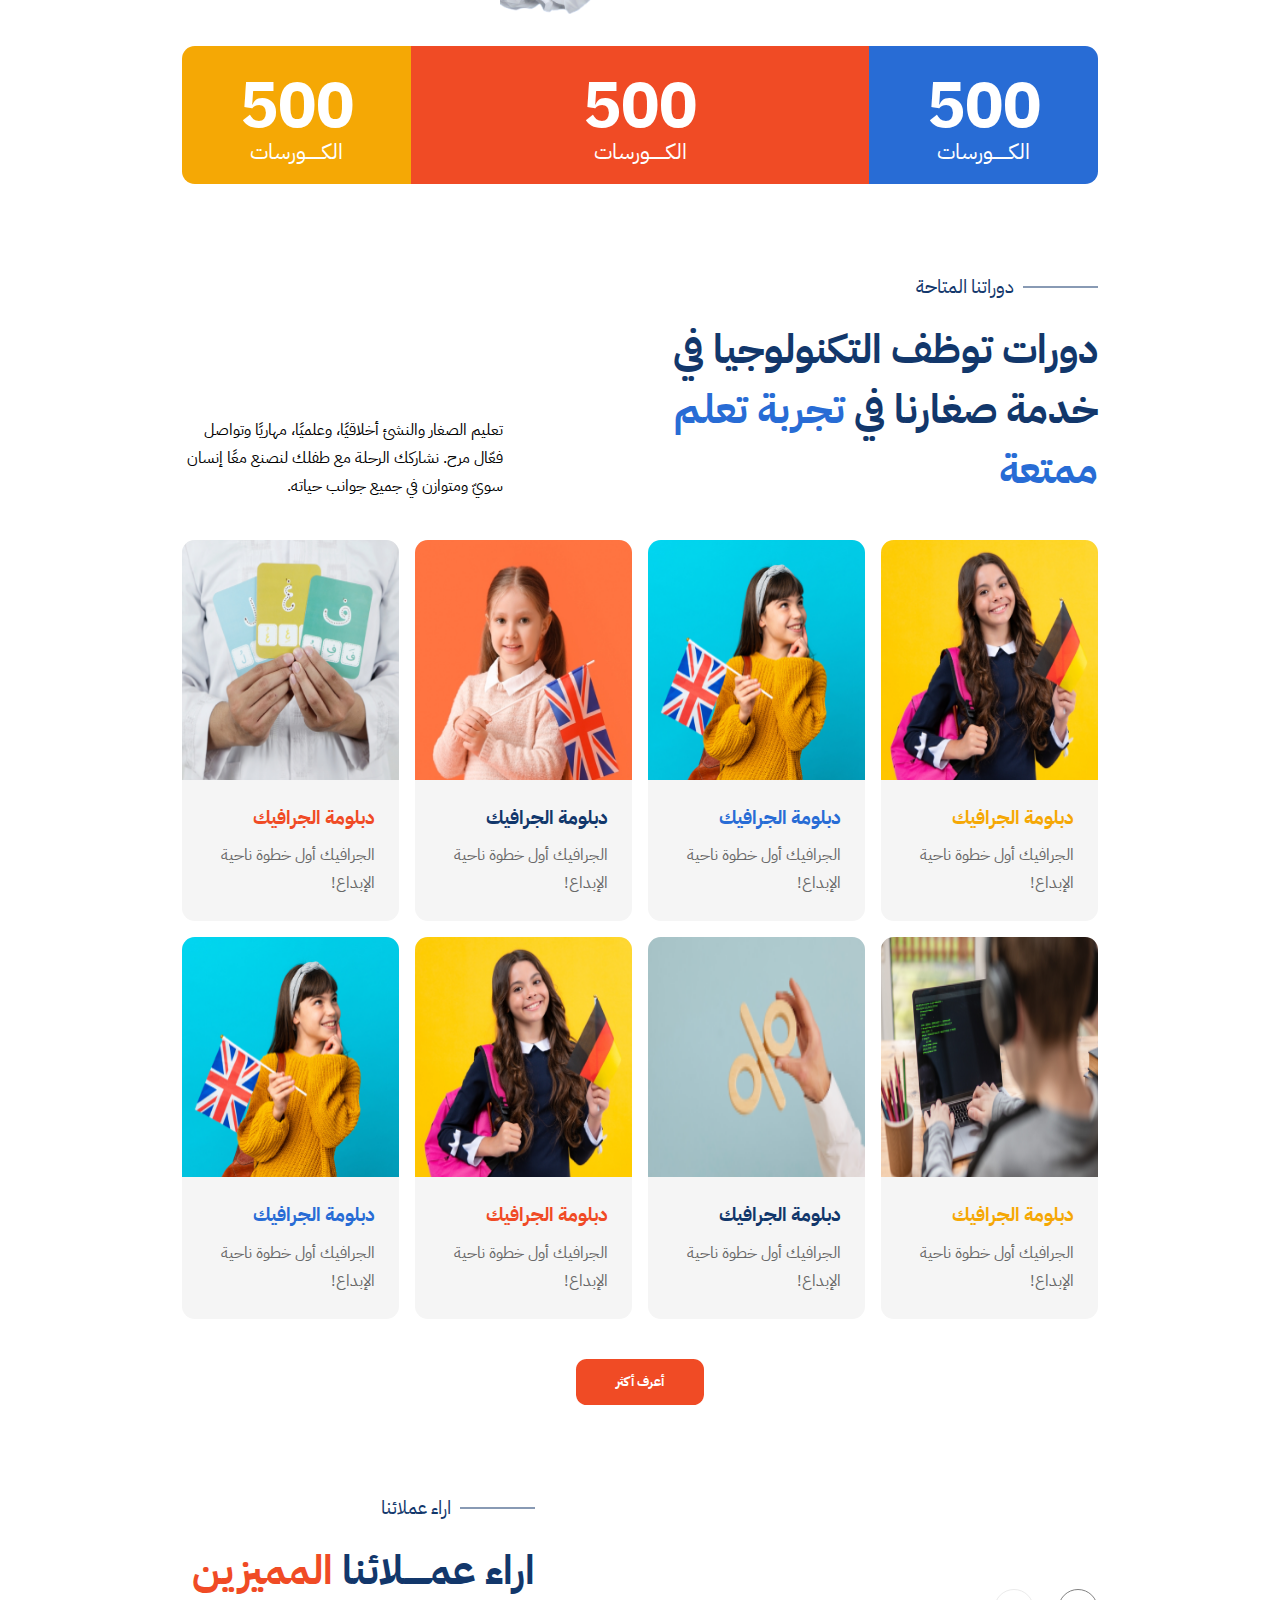
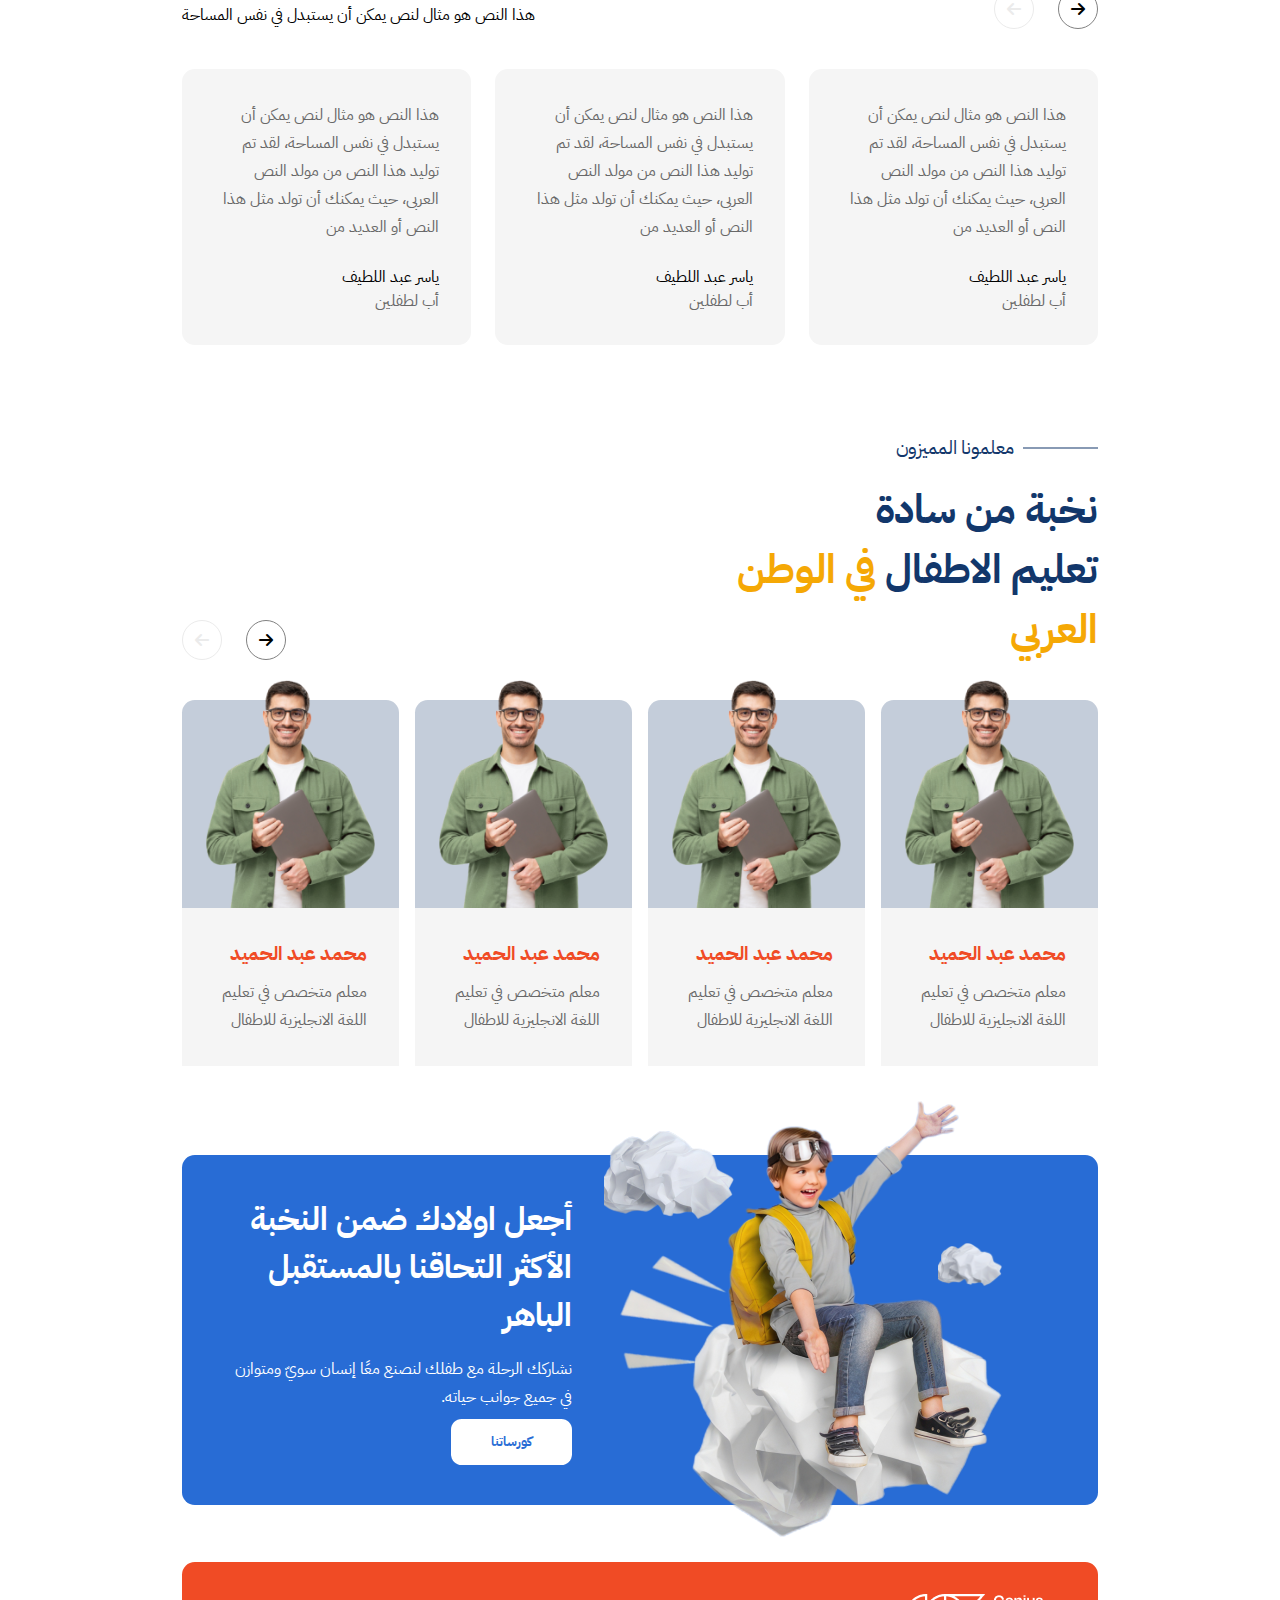
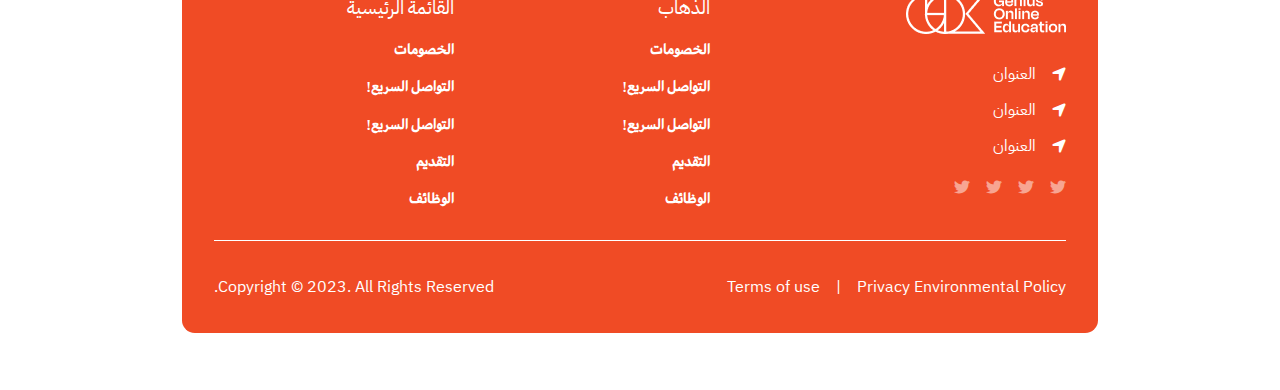
==== commit 4c79466e: "add" ====
--- a/index.html
+++ b/index.html
@@ -177,7 +177,7 @@
                         </div>
                     </div>
                     <div class="courses-container-cards">
-                        <div class="course-card">
+                        <div class="courses-card">
                             <div class="course-image">
                                 <img src="./assets/images/card1.png" alt="course-image">
                             </div>
@@ -186,66 +186,66 @@
                                 <p>الجرافيك أول خطوة ناحية الإبداع!</p>
                             </div>
                         </div>
-                        <div class="course-card">
+                        <div class="courses-card">
+                            <div class="course-image">
+                                <img src="./assets/images/card2.png" alt="course-image">
+                            </div>
+                            <div class="course-content">
+                                <h3 class="blue-color">دبلومة الجرافيك</h3>
+                                <p>الجرافيك أول خطوة ناحية الإبداع!</p>
+                            </div>
+                        </div>
+                        <div class="courses-card">
+                            <div class="course-image">
+                                <img src="./assets/images/card3.png" alt="course-image">
+                            </div>
+                            <div class="course-content">
+                                <h3 class="primary-color">دبلومة الجرافيك</h3>
+                                <p>الجرافيك أول خطوة ناحية الإبداع!</p>
+                            </div>
+                        </div>
+                        <div class="courses-card">
+                            <div class="course-image">
+                                <img src="./assets/images/card4.png" alt="course-image">
+                            </div>
+                            <div class="course-content">
+                                <h3 class="orange-color">دبلومة الجرافيك</h3>
+                                <p>الجرافيك أول خطوة ناحية الإبداع!</p>
+                            </div>
+                        </div>
+                        <div class="courses-card">
+                            <div class="course-image">
+                                <img src="./assets/images/children codding.png" alt="course-image">
+                            </div>
+                            <div class="course-content">
+                                <h3 class="yellow-color">دبلومة الجرافيك</h3>
+                                <p>الجرافيك أول خطوة ناحية الإبداع!</p>
+                            </div>
+                        </div>
+                        <div class="courses-card">
+                            <div class="course-image">
+                                <img src="./assets/images/feature 3.png" alt="course-image">
+                            </div>
+                            <div class="course-content">
+                                <h3 class="primary-color">دبلومة الجرافيك</h3>
+                                <p>الجرافيك أول خطوة ناحية الإبداع!</p>
+                            </div>
+                        </div>
+                        <div class="courses-card">
                             <div class="course-image">
                                 <img src="./assets/images/card1.png" alt="course-image">
                             </div>
                             <div class="course-content">
+                                <h3 class="orange-color">دبلومة الجرافيك</h3>
+                                <p>الجرافيك أول خطوة ناحية الإبداع!</p>
+                            </div>
+                        </div>
+                        <div class="courses-card">
+                            <div class="course-image">
+                                <img src="./assets/images/card2.png" alt="course-image">
+                            </div>
+                            <div class="course-content">
                                 <h3 class="blue-color">دبلومة الجرافيك</h3>
-                                <p>الجرافيك أول خطوة ناحية الإبداع!</p>
-                            </div>
-                        </div>
-                        <div class="course-card">
-                            <div class="course-image">
-                                <img src="./assets/images/card1.png" alt="course-image">
-                            </div>
-                            <div class="course-content">
-                                <h3 class="primary-color">دبلومة الجرافيك</h3>
-                                <p>الجرافيك أول خطوة ناحية الإبداع!</p>
-                            </div>
-                        </div>
-                        <div class="course-card">
-                            <div class="course-image">
-                                <img src="./assets/images/card1.png" alt="course-image">
-                            </div>
-                            <div class="course-content">
-                                <h3 class="orange-color">دبلومة الجرافيك</h3>
-                                <p>الجرافيك أول خطوة ناحية الإبداع!</p>
-                            </div>
-                        </div>
-                        <div class="course-card">
-                            <div class="course-image">
-                                <img src="./assets/images/card1.png" alt="course-image">
-                            </div>
-                            <div class="course-content">
-                                <h3>دبلومة الجرافيك</h3>
-                                <p>الجرافيك أول خطوة ناحية الإبداع!</p>
-                            </div>
-                        </div>
-                        <div class="course-card">
-                            <div class="course-image">
-                                <img src="./assets/images/card1.png" alt="course-image">
-                            </div>
-                            <div class="course-content">
-                                <h3>دبلومة الجرافيك</h3>
-                                <p>الجرافيك أول خطوة ناحية الإبداع!</p>
-                            </div>
-                        </div>
-                        <div class="course-card">
-                            <div class="course-image">
-                                <img src="./assets/images/card1.png" alt="course-image">
-                            </div>
-                            <div class="course-content">
-                                <h3>دبلومة الجرافيك</h3>
-                                <p>الجرافيك أول خطوة ناحية الإبداع!</p>
-                            </div>
-                        </div>
-                        <div class="course-card">
-                            <div class="course-image">
-                                <img src="./assets/images/card1.png" alt="course-image">
-                            </div>
-                            <div class="course-content">
-                                <h3>دبلومة الجرافيك</h3>
                                 <p>الجرافيك أول خطوة ناحية الإبداع!</p>
                             </div>
                         </div>
--- a/style/main.css
+++ b/style/main.css
@@ -7,4 +7,5 @@
 @import "./home.css";
 @import "./footer.css";
 @import "./teacher.css";
-@import "./course.css"+@import "./course.css";
+@import "./about.css"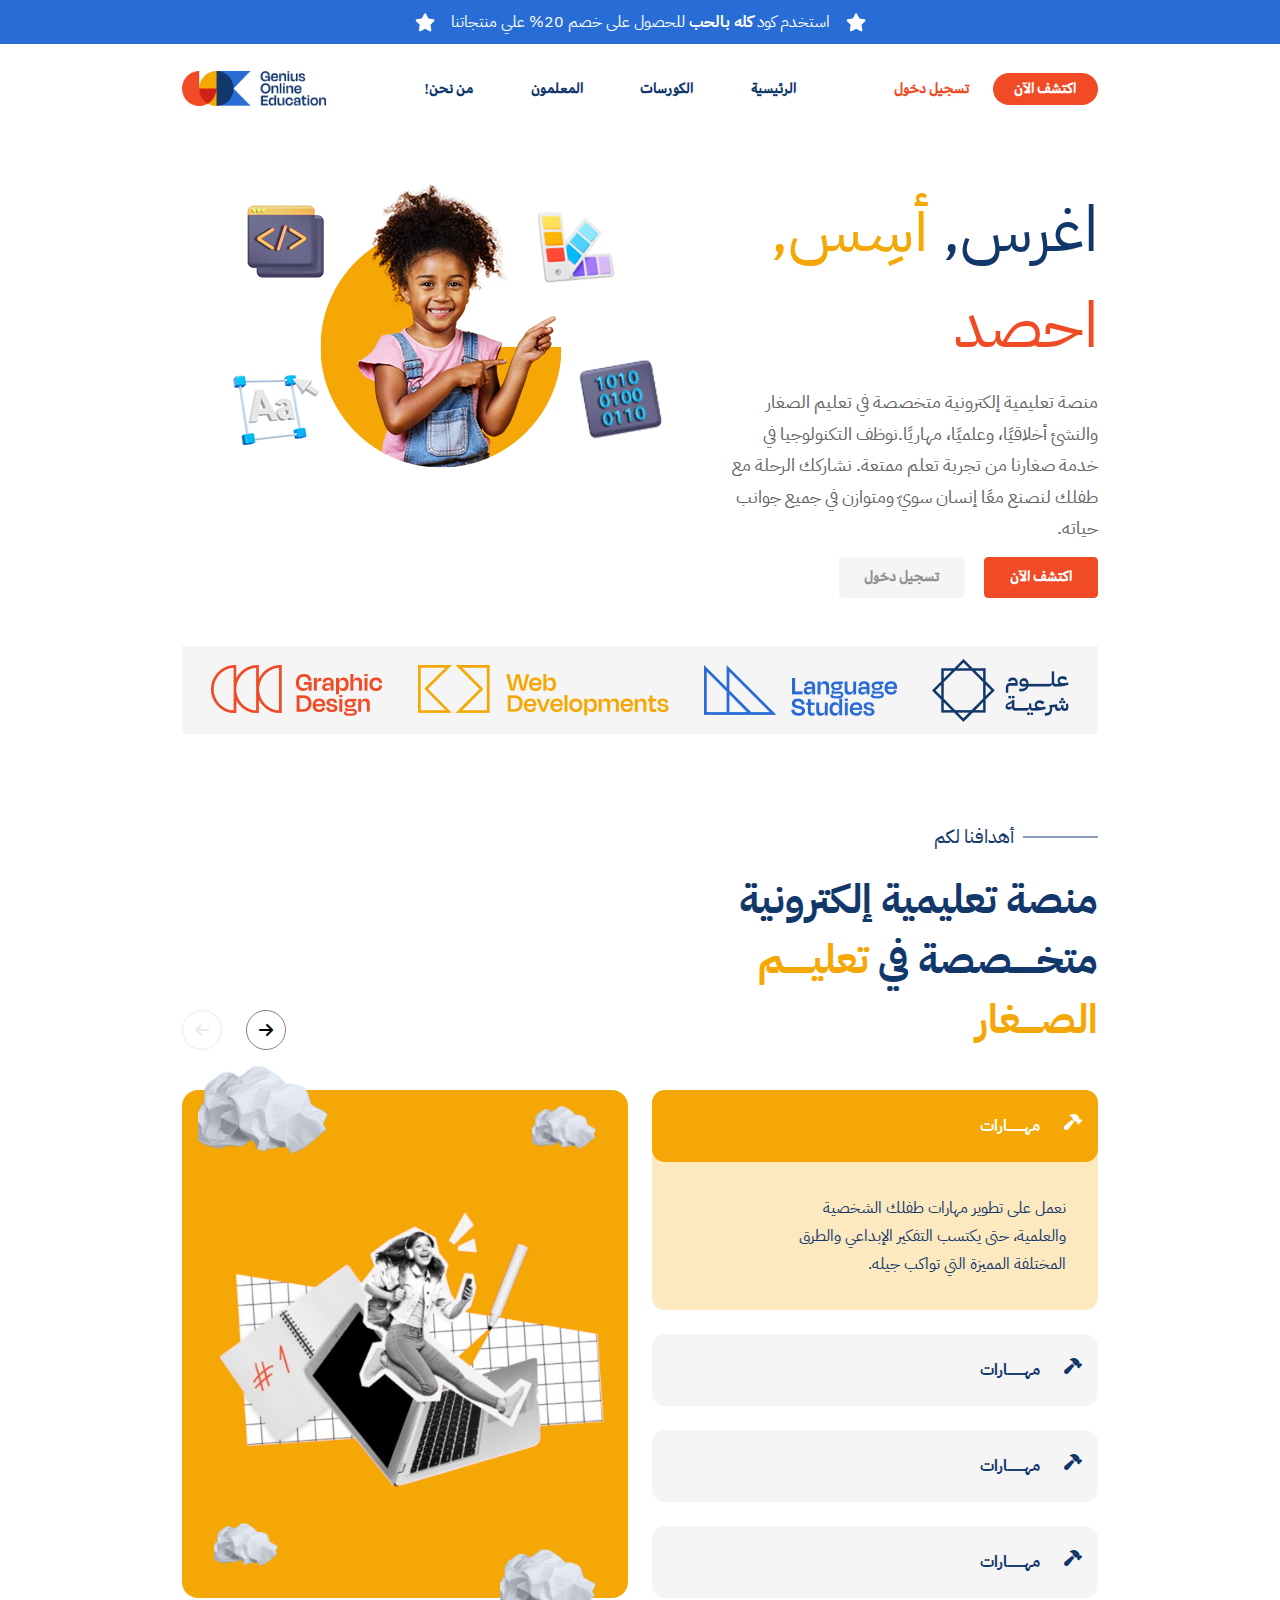
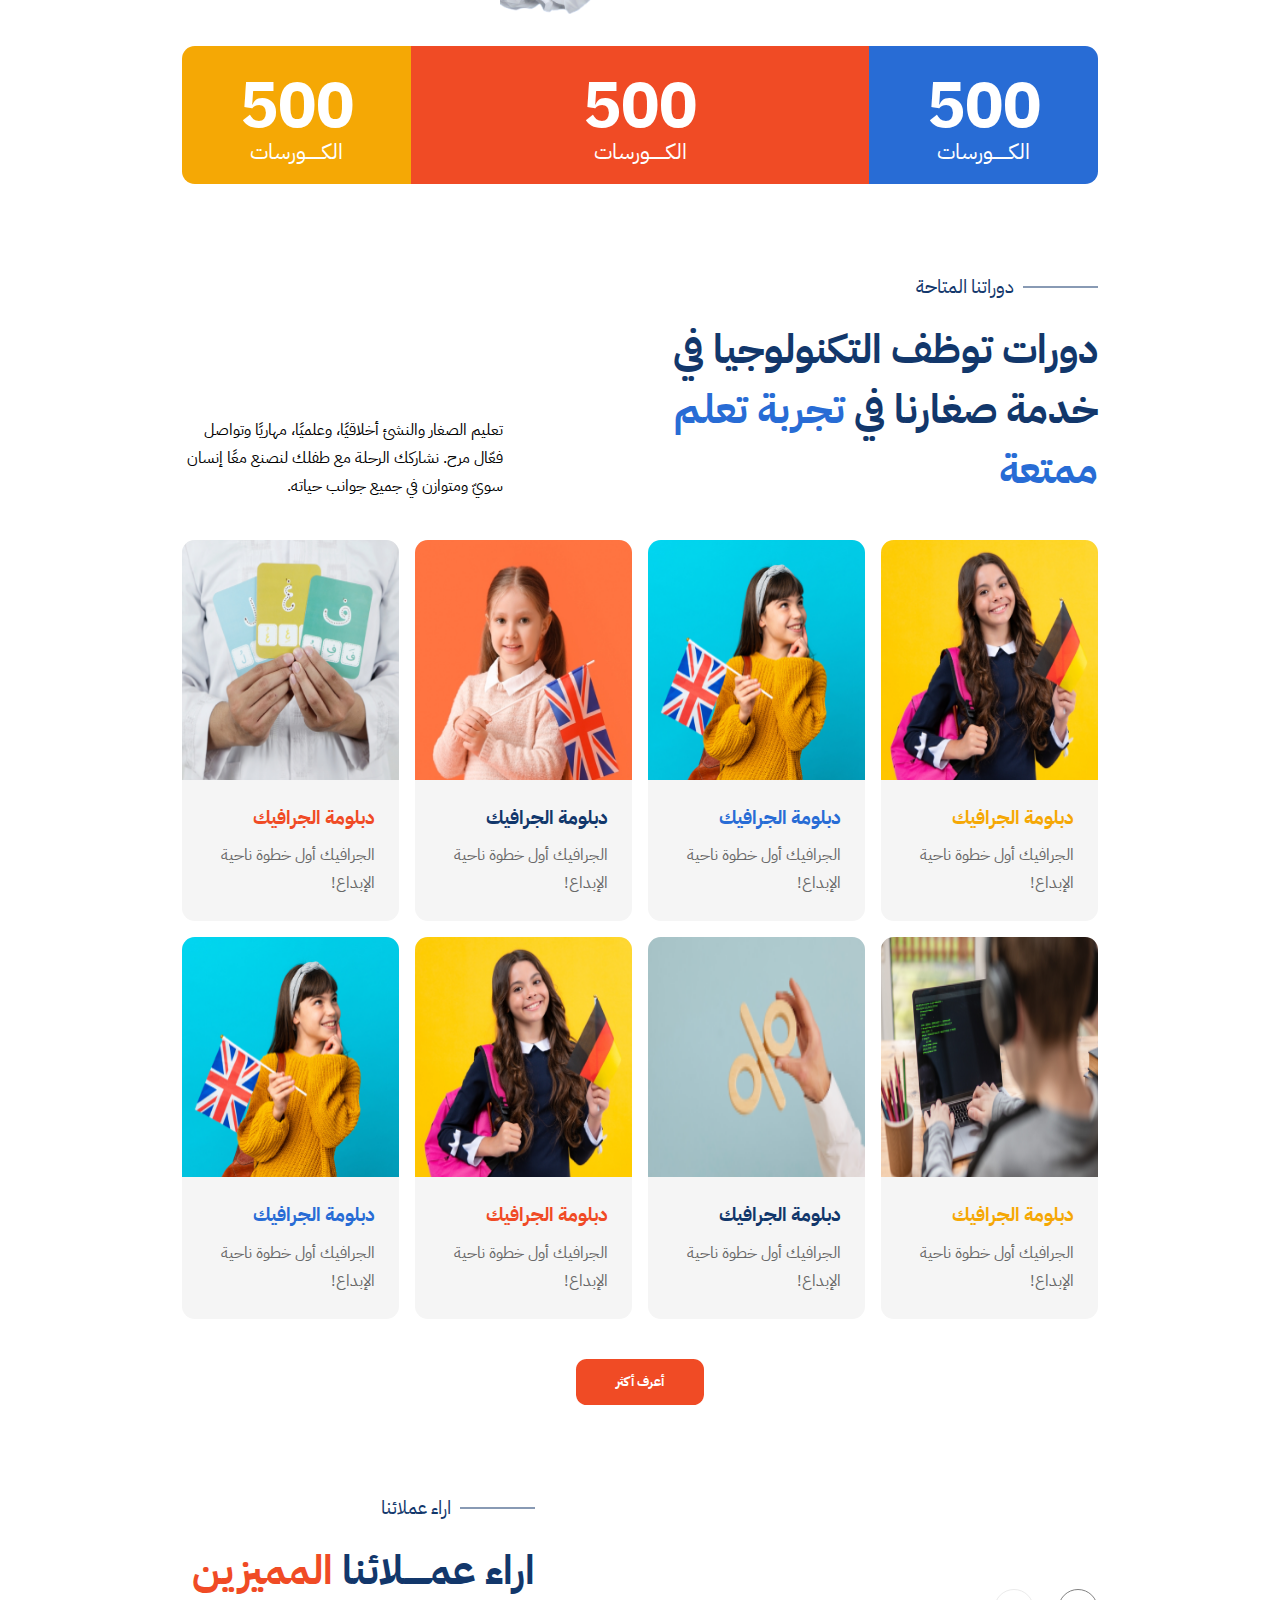
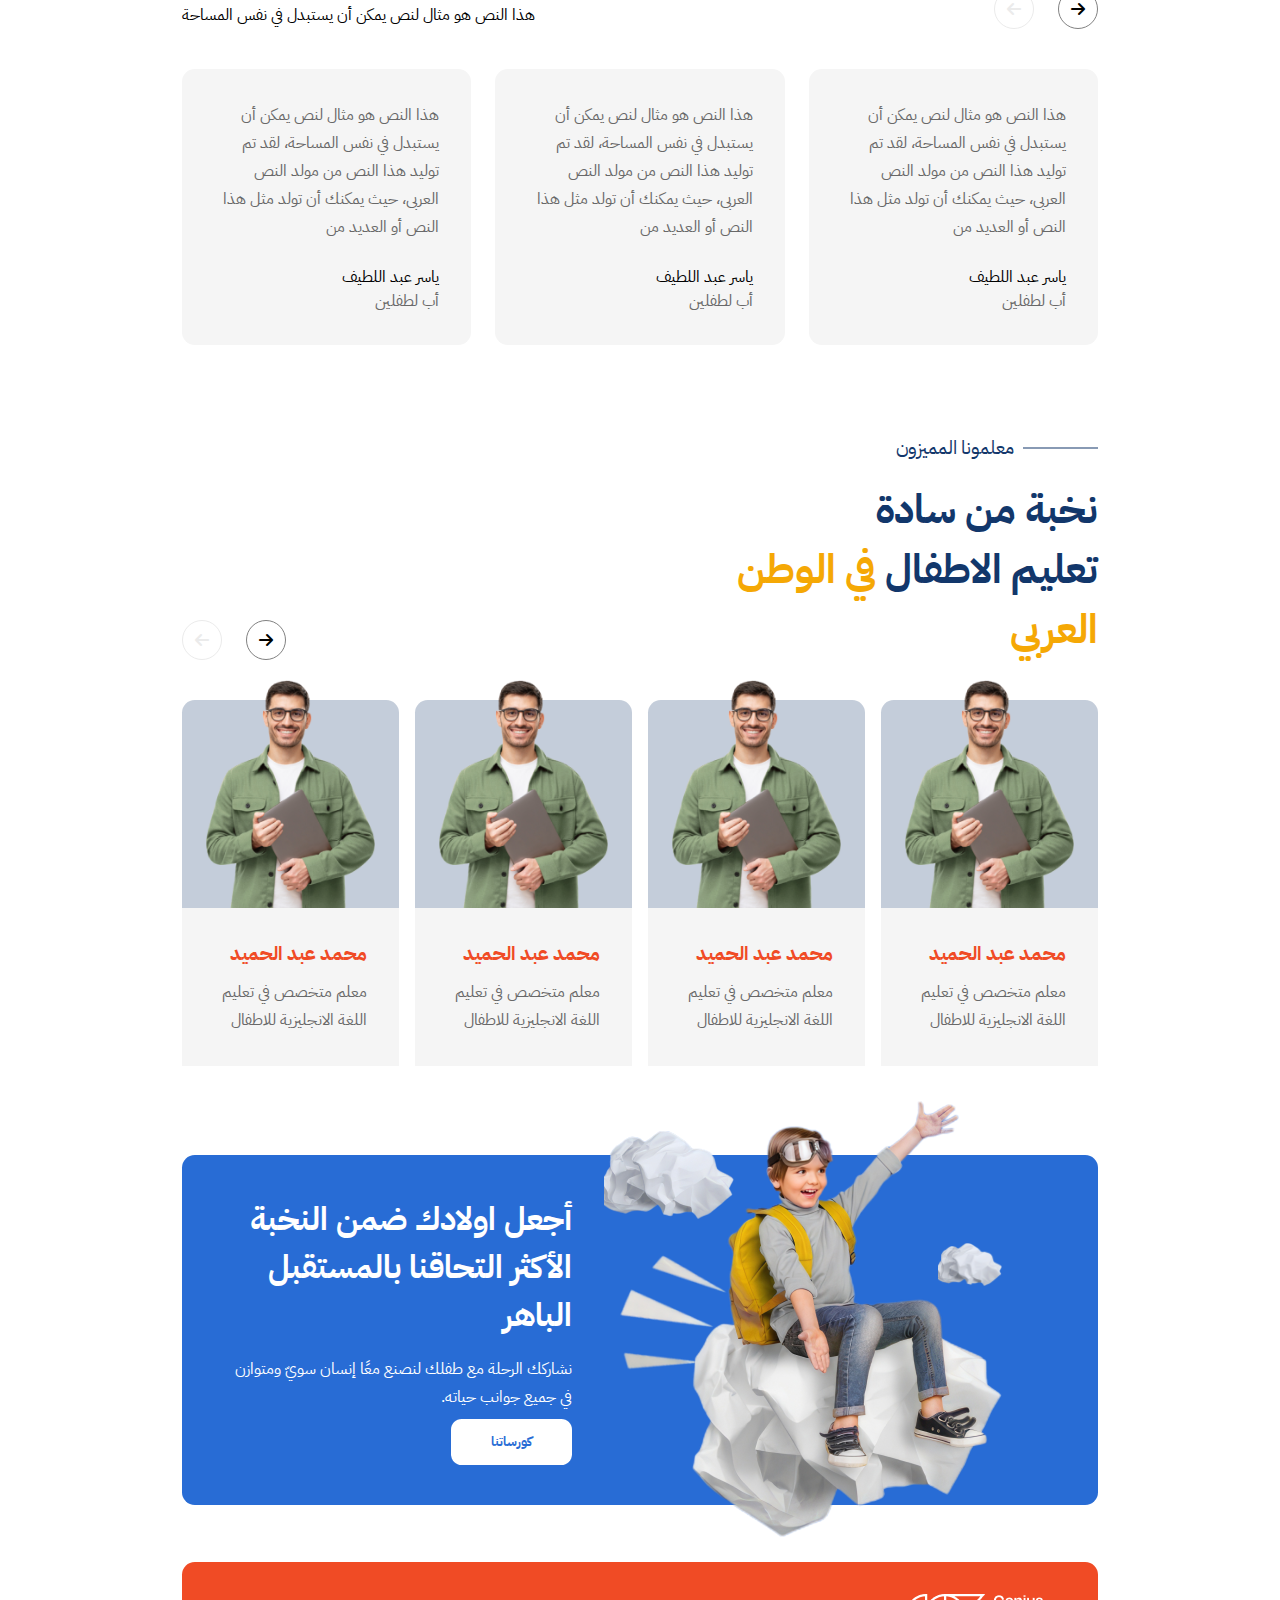
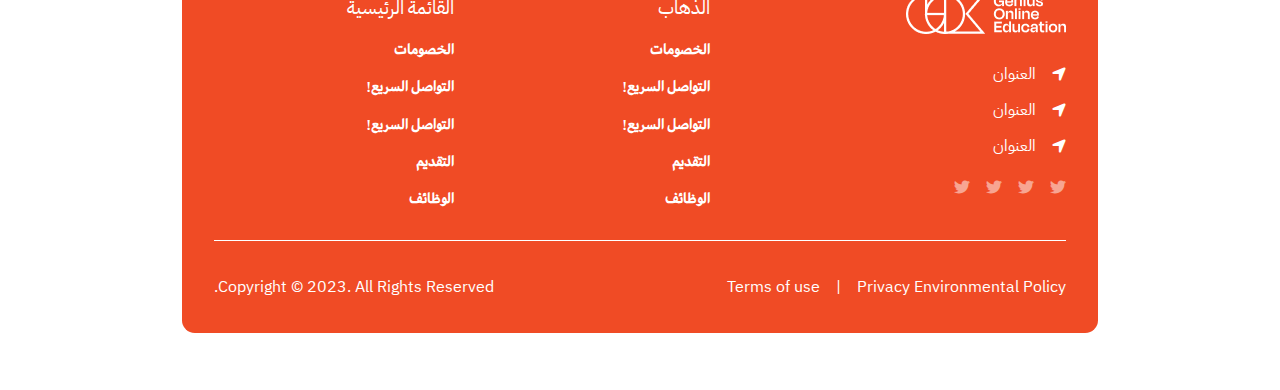
==== commit f509cc57: "add" ====
--- a/index.html
+++ b/index.html
@@ -66,8 +66,10 @@
                             سويّ ومتوازن في جميع جوانب حياته.
                         </p>
                         <div class="hero-banner-content-btns">
-                            <a href="./courses.html">كورستنا</a>
-                            <a href="./about-us.html">من نحن</a>
+                            
+                    <a href="./contact.html"> اكتشف الآن</a>
+                    <a href="./contact.html">تسجيل دخول</a>
+               
                         </div>
                     </div>
                     <div class="hero-banner-image">
--- a/style/main.css
+++ b/style/main.css
@@ -8,4 +8,5 @@
 @import "./footer.css";
 @import "./teacher.css";
 @import "./course.css";
-@import "./about.css"+@import "./about.css";
+@import "./contact.css";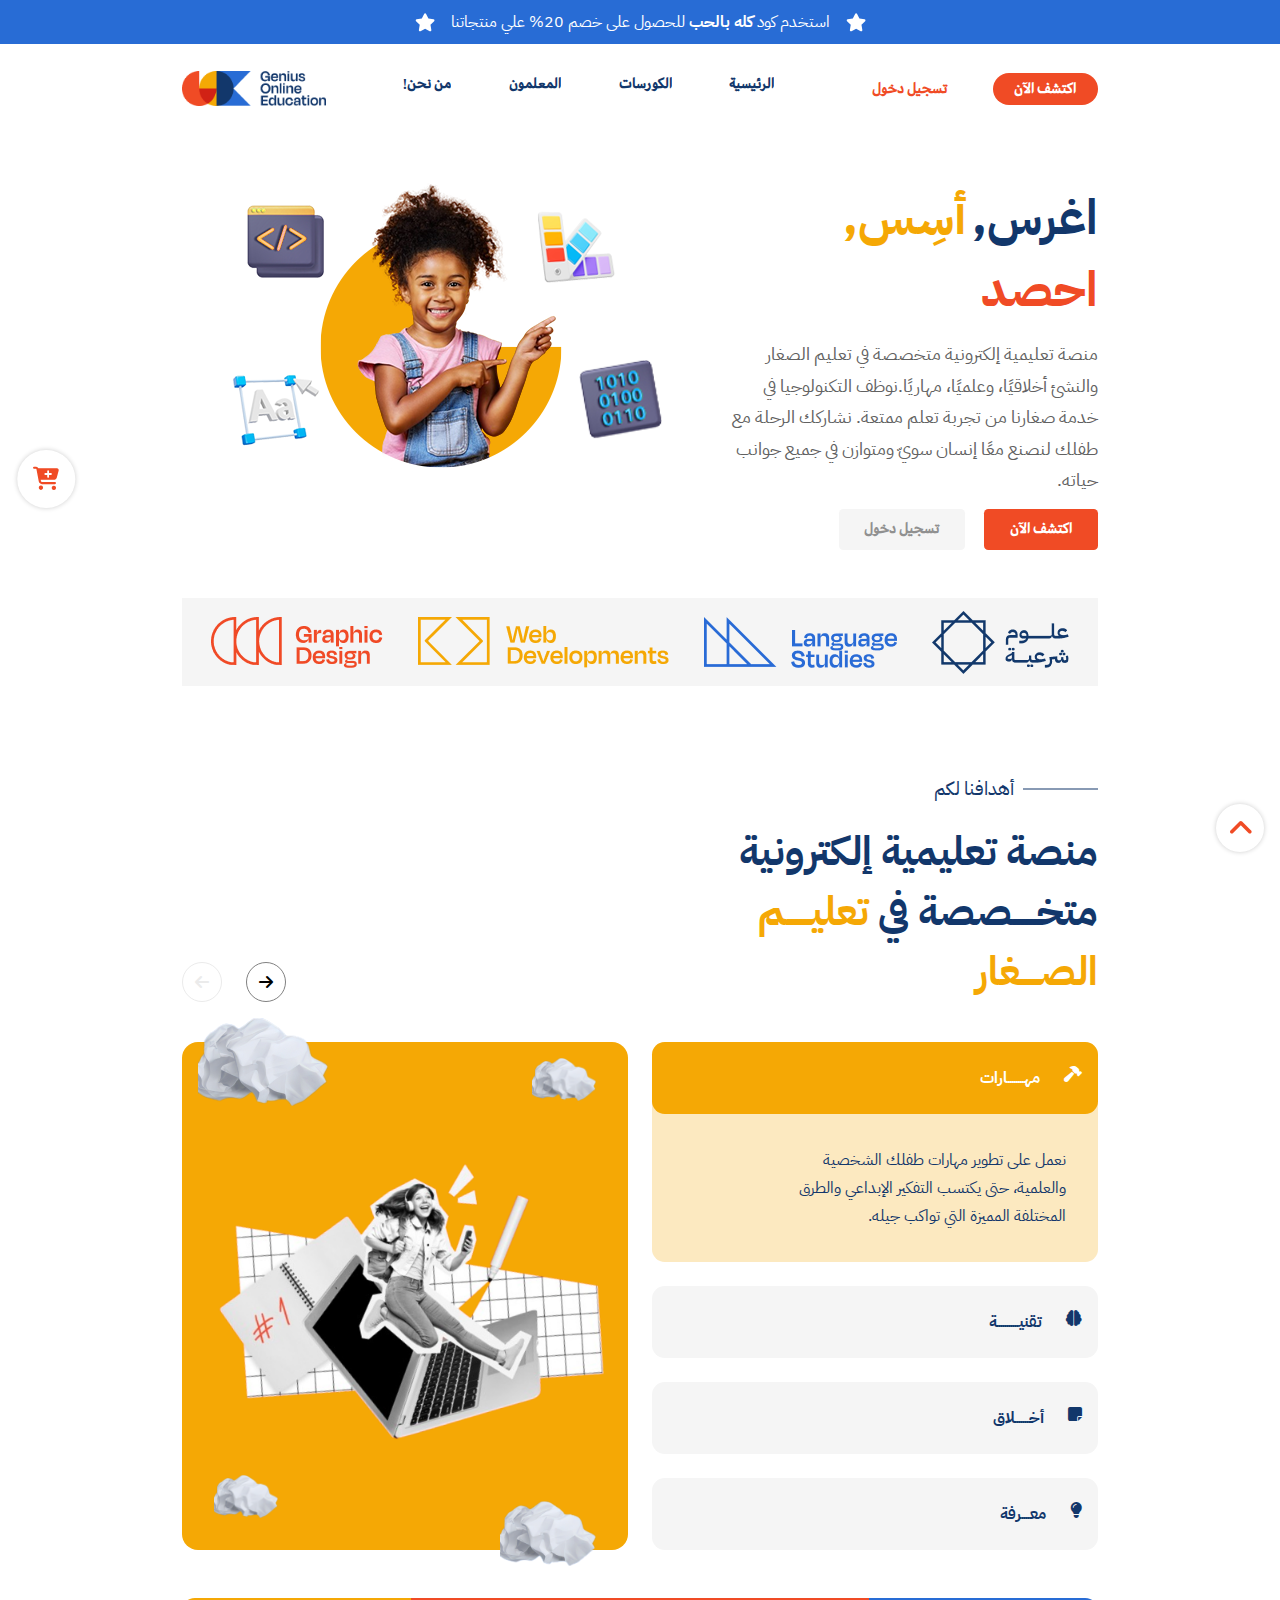
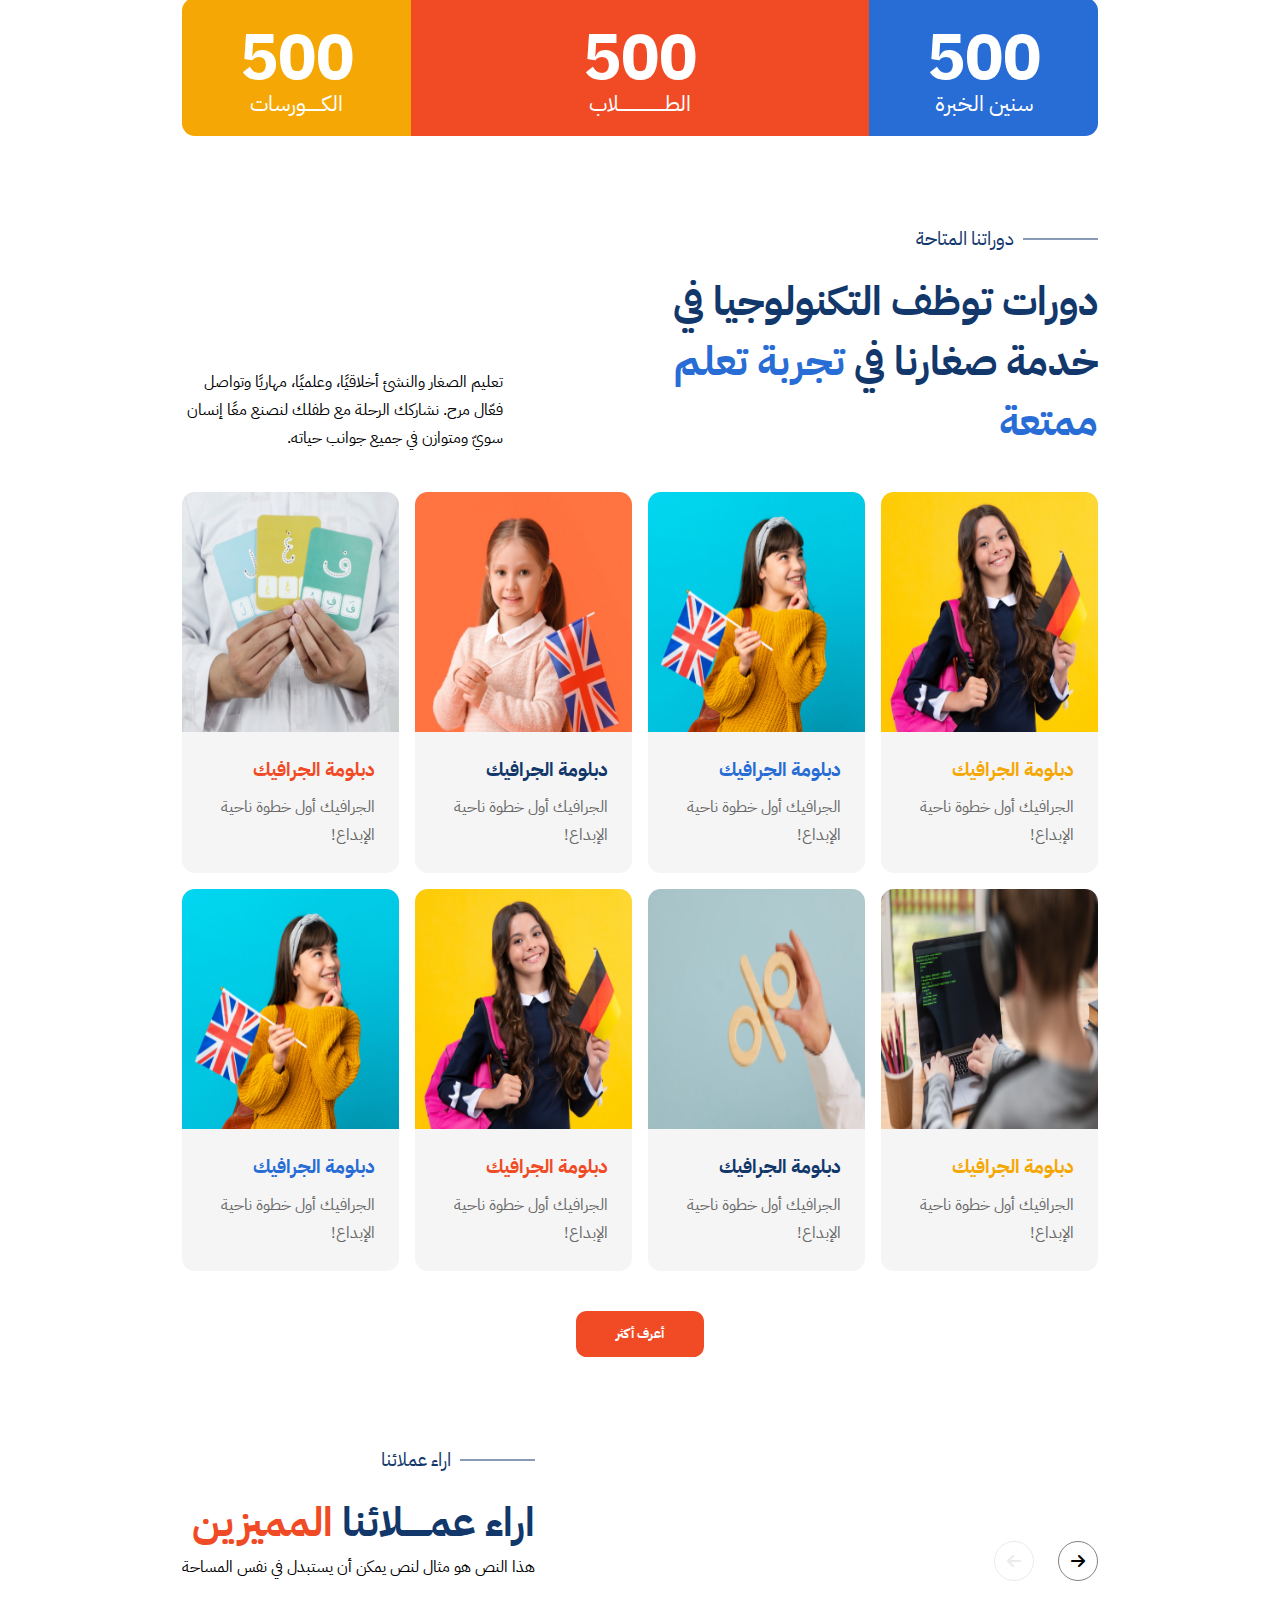
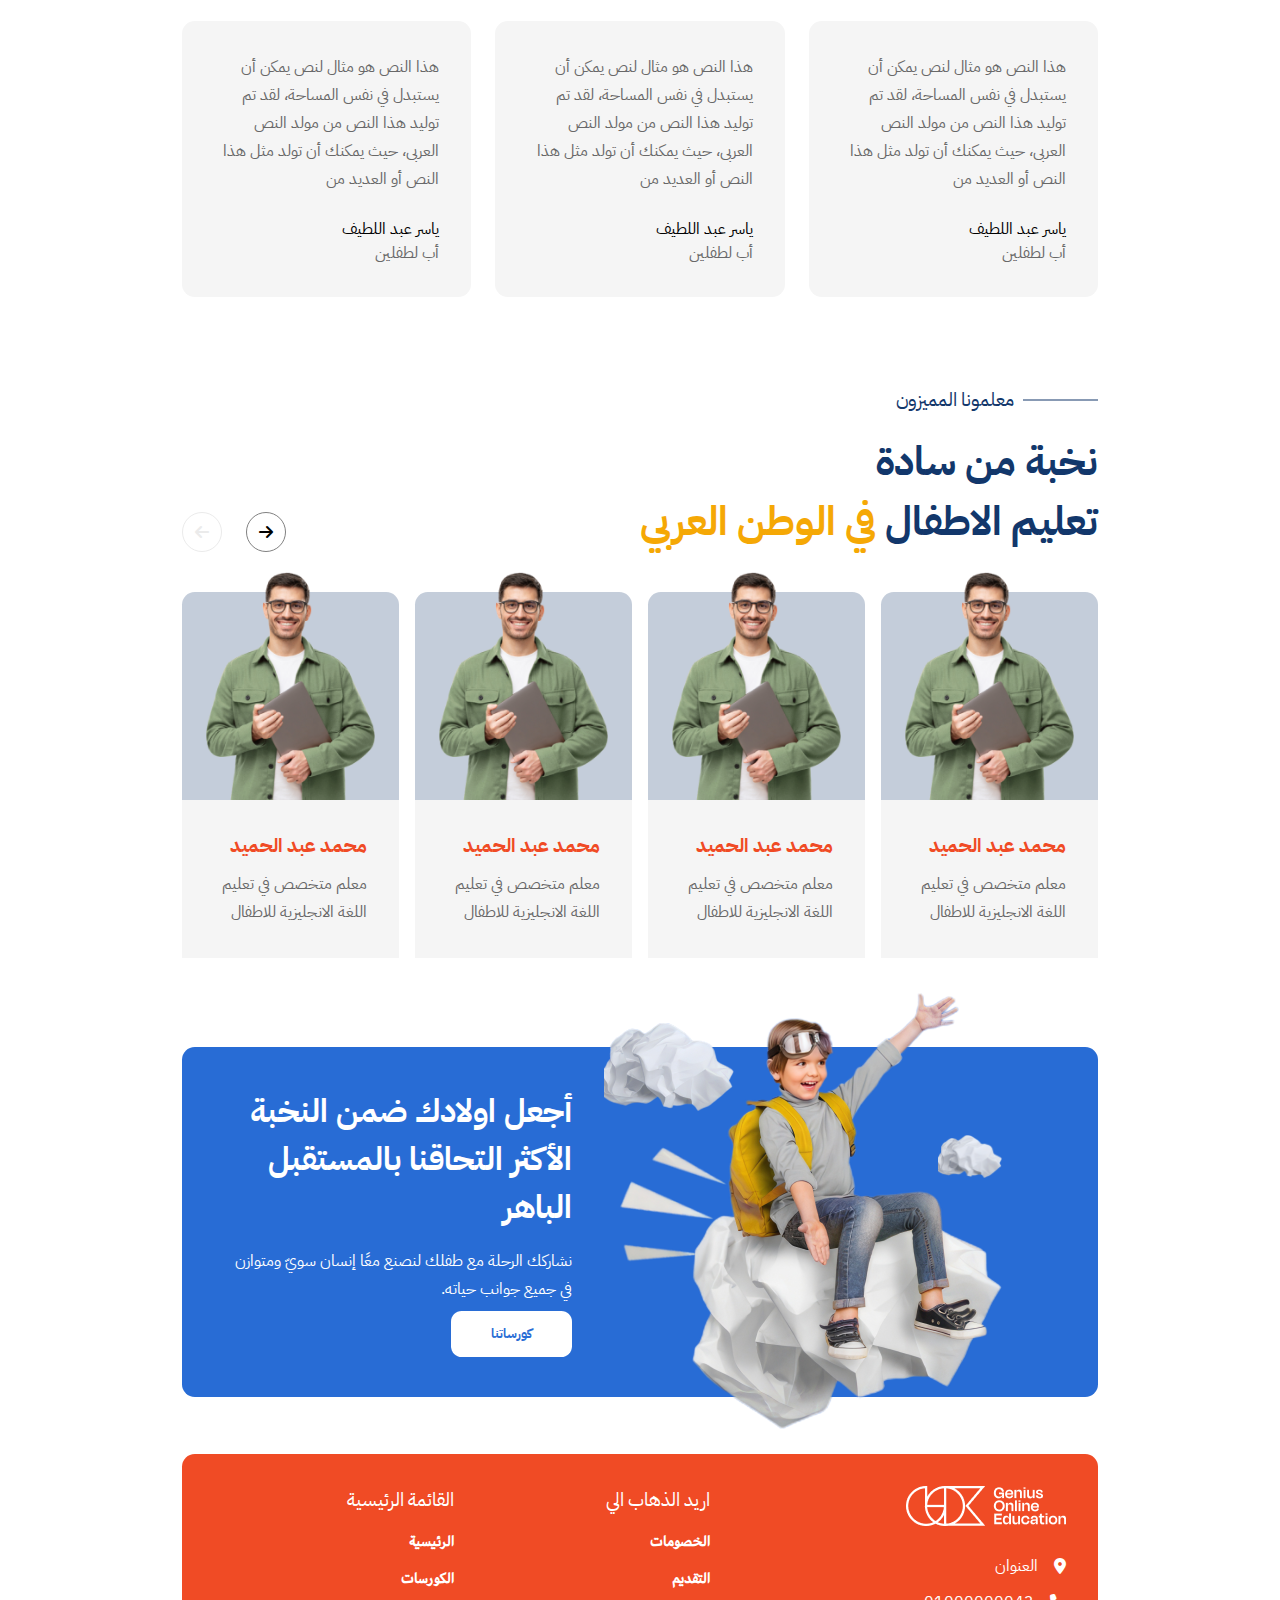
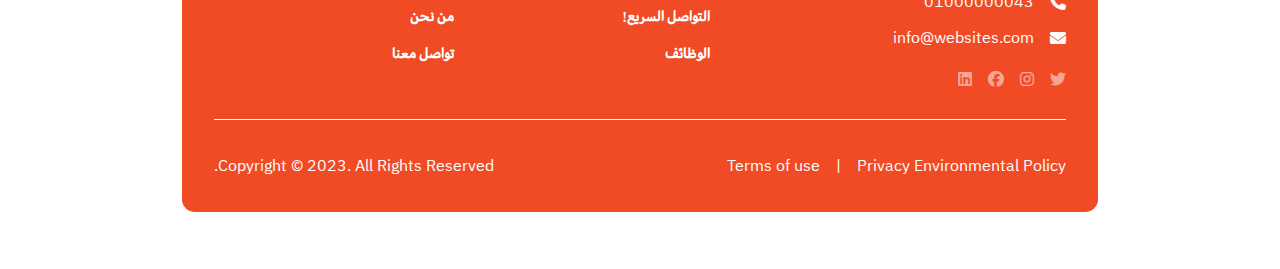
==== commit 2b93f123: "add" ====
--- a/index.html
+++ b/index.html
@@ -17,7 +17,12 @@
         <link rel="stylesheet" href="./style/main.css?v=1" />
     </head>
     <body>
-        <header class="header">
+        <header class="header" id="header">
+            <div class="arrow-up">
+                <a href="#header">
+                    <i class="fas fa-angle-up"></i>
+                </a>
+            </div>
             <div class="topbar">
                 <svg width="20" height="19" viewBox="0 0 20 19" fill="none" xmlns="http://www.w3.org/2000/svg">
                     <path
@@ -44,8 +49,9 @@
                         <a href="./about-us.html">من نحن!</a>
                     </ul>
                     <div class="navbar-btns">
-                        <a href=""> اكتشف الآن</a>
-                        <a href="">تسجيل دخول</a>
+                             
+                        <a href="./contact.html"> اكتشف الآن</a>
+                        <a href="./contact.html">تسجيل دخول</a>
                     </div>
                     <div class="navbar-barIcon">
                         <svg stroke="currentColor" fill="currentColor" stroke-width="0" viewBox="0 0 448 512" height="200px" width="200px" xmlns="http://www.w3.org/2000/svg">
@@ -59,6 +65,10 @@
         <main>
             <section class="hero-banner">
                 <div class="container">
+                    <a href="./cart.html" class="cart-icon">
+                        
+                        <i class="fas fa-cart-plus"></i>
+                    </a>
                     <div class="hero-banner-content">
                         <h2><span>اغرس,</span> <span>أسِس,</span> <span>احصد</span></h2>
                         <p>
@@ -116,8 +126,8 @@
                             </div>
                             <div class="goals-faqs-item">
                                 <div class="goals-faqs-item-header">
-                                    <i class="fas fa-hammer"></i>
-                                    <h4>مهــــــــارات</h4>
+                                    <i class="fas fa-brain"></i>
+                                    <h4>تقنيـــــــــــة</h4>
                                 </div>
                                 <div class="goals-faqs-item-description">
                                     <p>نعمل على تطوير مهارات طفلك الشخصية والعلمية، حتى يكتسب التفكير الإبداعي والطرق المختلفة المميزة التي تواكب جيله.</p>
@@ -125,8 +135,8 @@
                             </div>
                             <div class="goals-faqs-item">
                                 <div class="goals-faqs-item-header">
-                                    <i class="fas fa-hammer"></i>
-                                    <h4>مهــــــــارات</h4>
+                                    <i class="fas fa-note-sticky"></i>
+                                    <h4>أخـــــــلاق</h4>
                                 </div>
                                 <div class="goals-faqs-item-description">
                                     <p>نعمل على تطوير مهارات طفلك الشخصية والعلمية، حتى يكتسب التفكير الإبداعي والطرق المختلفة المميزة التي تواكب جيله.</p>
@@ -134,13 +144,14 @@
                             </div>
                             <div class="goals-faqs-item">
                                 <div class="goals-faqs-item-header">
-                                    <i class="fas fa-hammer"></i>
-                                    <h4>مهــــــــارات</h4>
+                                    <i class="fas fa-lightbulb"></i>
+                                    <h4>معــــرفة</h4>
                                 </div>
                                 <div class="goals-faqs-item-description">
                                     <p>نعمل على تطوير مهارات طفلك الشخصية والعلمية، حتى يكتسب التفكير الإبداعي والطرق المختلفة المميزة التي تواكب جيله.</p>
                                 </div>
                             </div>
+                          
                         </div>
                         <div class="goals-container-service-image">
                             <img src="./assets/images/paper.png" alt="paper-image">
@@ -153,11 +164,11 @@
                     <div class="goals-results-container">
                         <div class="results">
                             <span>500</span>
-                            <h5>الكــــــــورسات</h5>
+                            <h5>سنين الخبرة</h5>
                         </div>
                         <div class="results">
                             <span>500</span>
-                            <h5>الكــــــــورسات</h5>
+                            <h5>الطـــــــــــــــــــــــلاب</h5>
                         </div>
                         <div class="results">
                             <span>500</span>
@@ -388,40 +399,40 @@
                             </div>
                             <div class="footer-contact">
                                 <p>
-                                    <i class="fas fa-location-arrow"></i>
+                                    <i class="fas fa-location-dot"></i>
                                     <span>العنوان</span>
                                 </p>
                                 <p>
-                                    <i class="fas fa-location-arrow"></i>
-                                    <span>العنوان</span>
+                                    <i class="fas fa-phone"></i>
+                                    <span>01000000043</span>
                                 </p>
                                 <p>
-                                    <i class="fas fa-location-arrow"></i>
-                                    <span>العنوان</span>
+                                    <i class="fa-solid fa-envelope"></i>
+                                    <span>info@websites.com</span>
                                 </p>
                             </div>
                             <div class="footer-social">
                                 <i class="fab fa-twitter"></i>
-                                <i class="fab fa-twitter"></i>
-                                <i class="fab fa-twitter"></i>
-                                <i class="fab fa-twitter"></i>
+                                <i class="fab fa-instagram"></i>
+                                <i class="fab fa-facebook"></i>
+                                <i class="fab fa-linkedin"></i>
                             </div>
                         </div>
                         <div class="footer-top-links">
-                            <h3>الذهاب</h3>
+                            <h3>اريد الذهاب الي</h3>
                             <a href="#">الخصومات</a>
-                            <a href="#">التواصل السريع!</a>
-                            <a href="#">التواصل السريع!</a>
-                            <a href="#">التقديم</a>
+                            <a href="./cart.html">التقديم</a>
+
+                            <a href="#"> التواصل السريع!</a>
+                           
                             <a href="#">الوظائف</a>
                         </div>
                         <div class="footer-top-links">
                             <h3>القائمة الرئيسية</h3>
-                            <a href="#">الخصومات</a>
-                            <a href="#">التواصل السريع!</a>
-                            <a href="#">التواصل السريع!</a>
-                            <a href="#">التقديم</a>
-                            <a href="#">الوظائف</a>
+                            <a href="./index.html">الرئيسية</a>
+                            <a href="./courses.html">الكورسات</a>
+                            <a href="./about-us.html">من نحن</a>
+                            <a href=./contact.html">تواصل معنا</a>
                         </div>
                     </div>
                     <div class="footer-bottom">
--- a/style/main.css
+++ b/style/main.css
@@ -9,4 +9,7 @@
 @import "./teacher.css";
 @import "./course.css";
 @import "./about.css";
-@import "./contact.css";+@import "./contact.css";
+@import "./cart.css";
+@import "./arrows.css";
+@import "./check-out.css"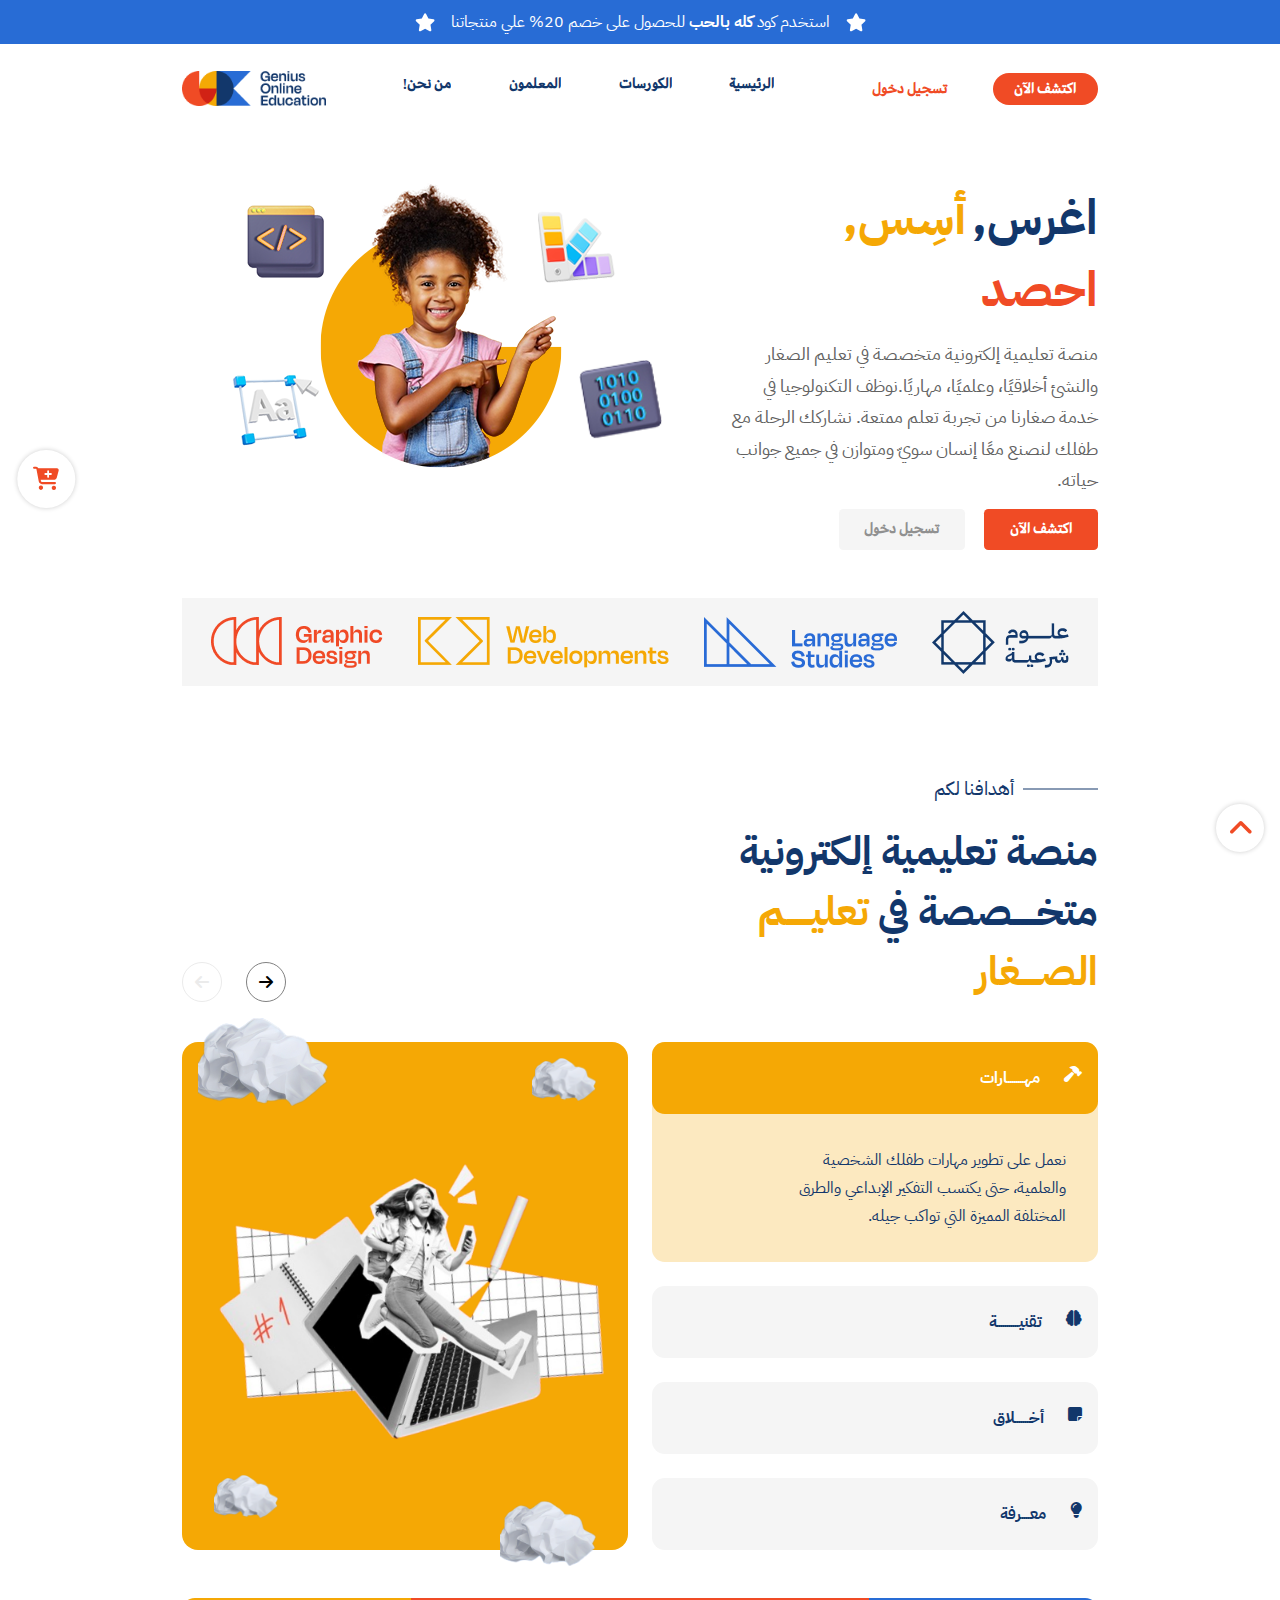
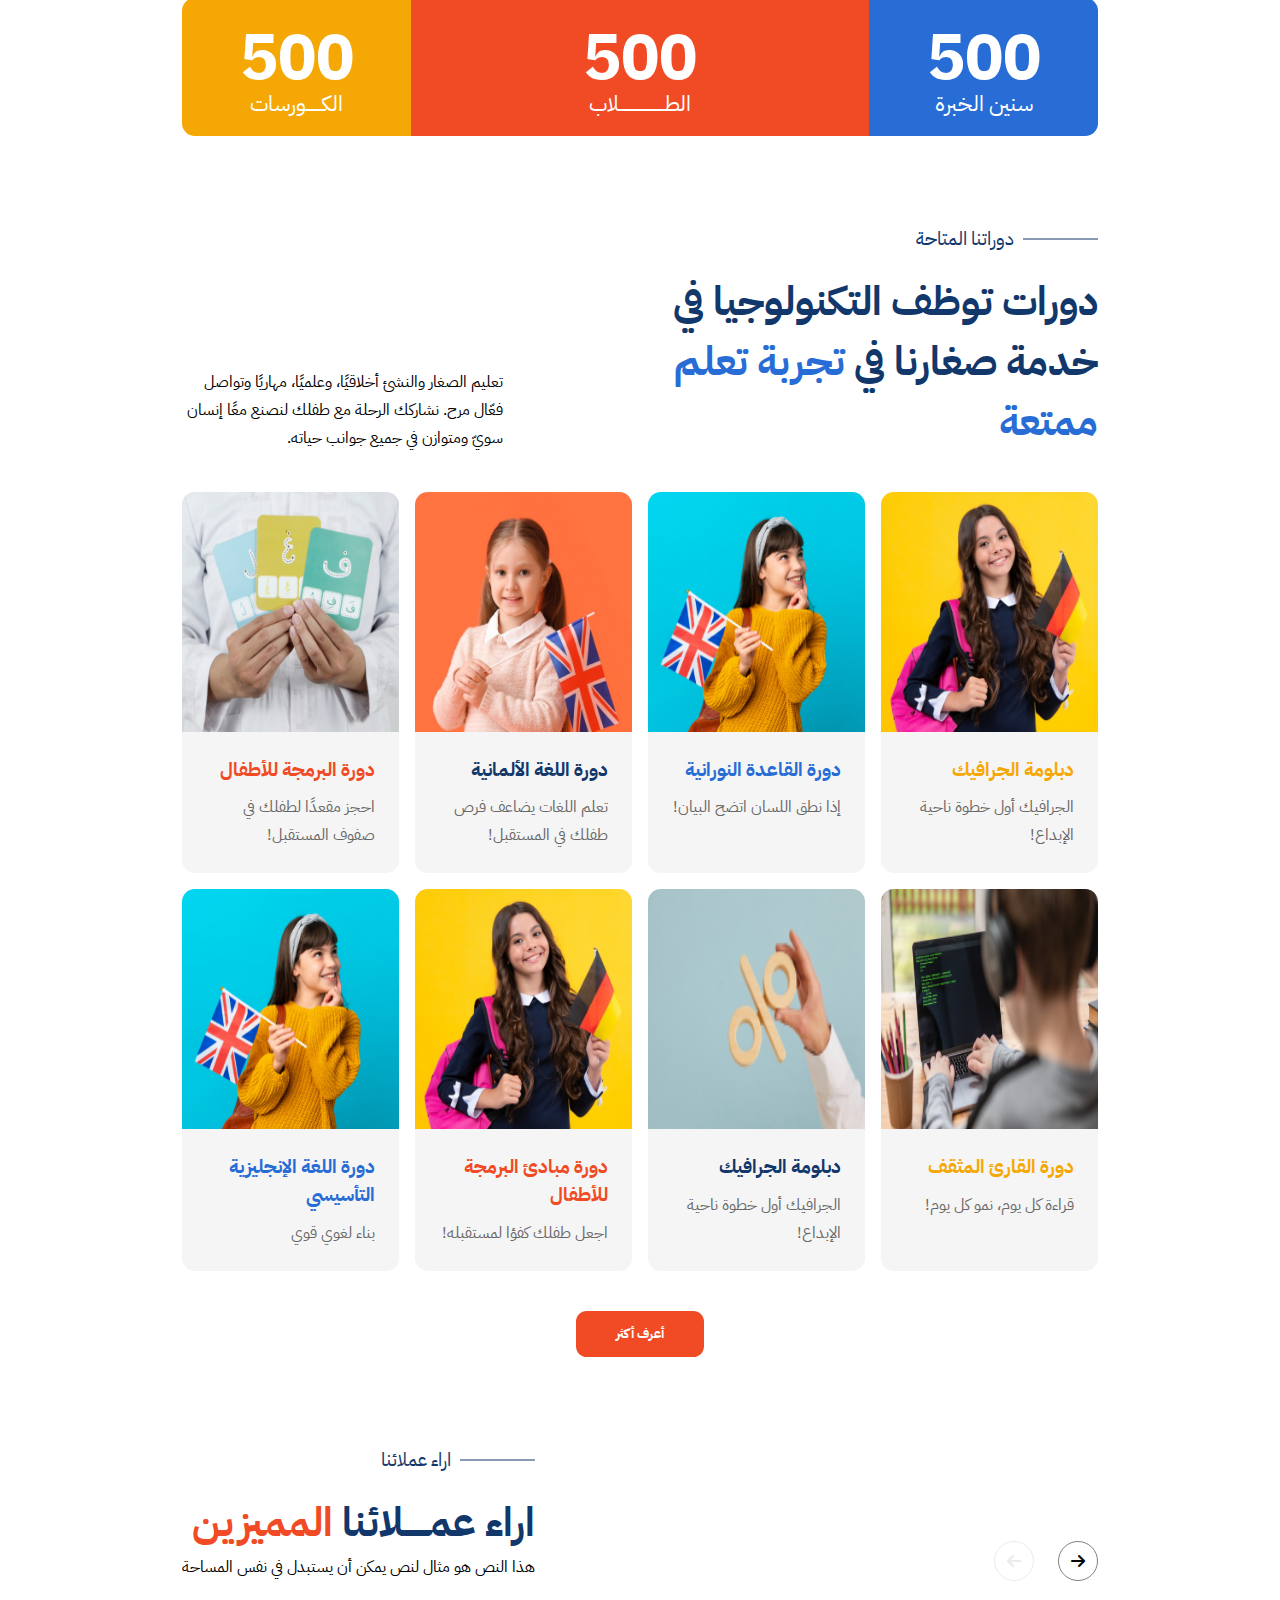
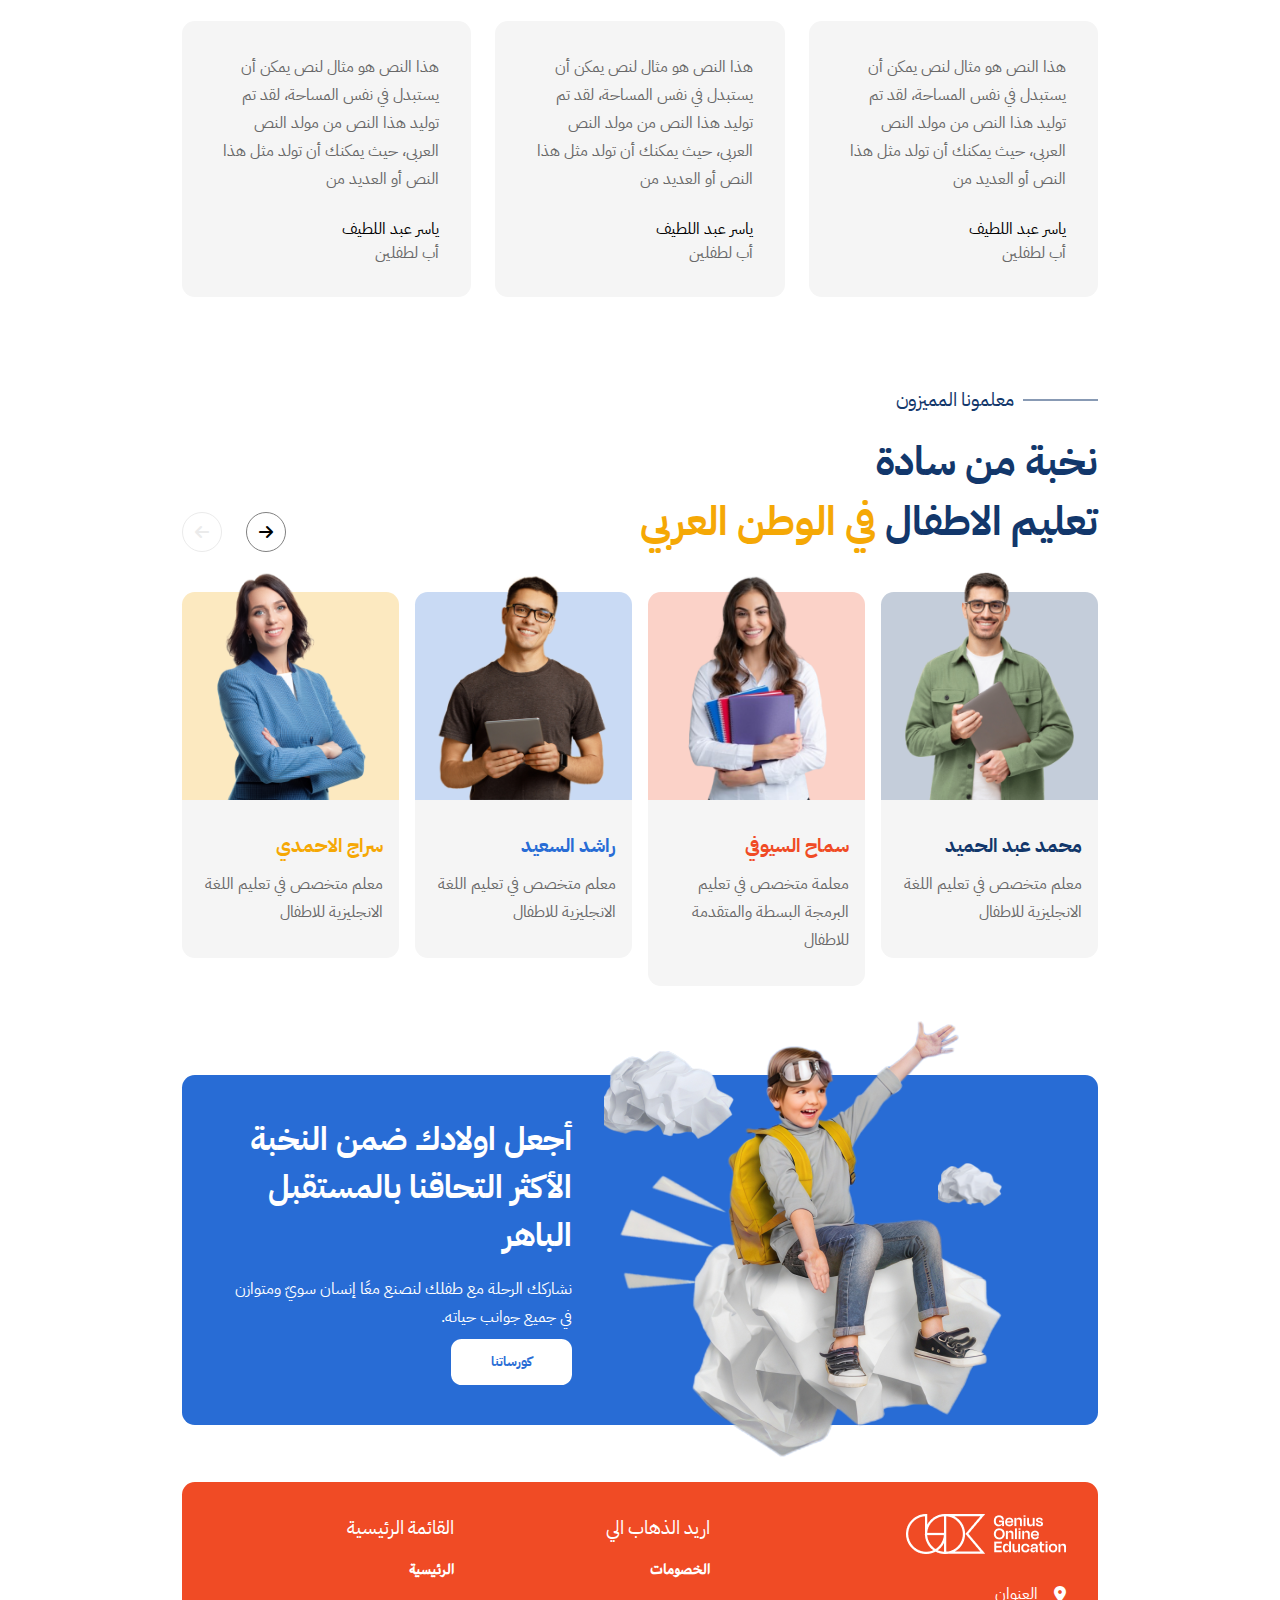
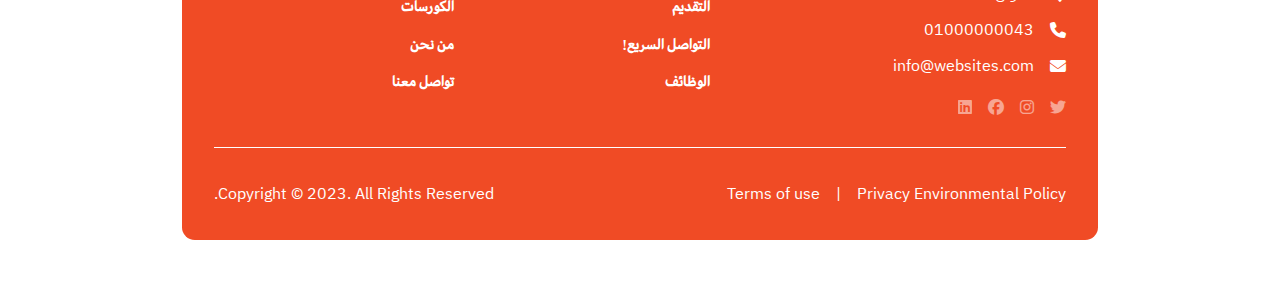
==== commit 52992df3: "add" ====
--- a/index.html
+++ b/index.html
@@ -204,13 +204,40 @@
                                 <img src="./assets/images/card2.png" alt="course-image">
                             </div>
                             <div class="course-content">
-                                <h3 class="blue-color">دبلومة الجرافيك</h3>
-                                <p>الجرافيك أول خطوة ناحية الإبداع!</p>
+                                <h3 class="blue-color"> دورة القاعدة النورانية</h3>
+                                <p>إذا نطق اللسان اتضح البيان!</p>
                             </div>
                         </div>
                         <div class="courses-card">
                             <div class="course-image">
                                 <img src="./assets/images/card3.png" alt="course-image">
+                            </div>
+                            <div class="course-content">
+                                <h3 class="primary-color"> دورة اللغة الألمانية</h3>
+                                <p> تعلم اللغات يضاعف فرص طفلك في المستقبل!</p>
+                            </div>
+                        </div>
+                        <div class="courses-card">
+                            <div class="course-image">
+                                <img src="./assets/images/card4.png" alt="course-image">
+                            </div>
+                            <div class="course-content">
+                                <h3 class="orange-color"> دورة البرمجة للأطفال</h3>
+                                <p> احجز مقعدًا لطفلك في صفوف المستقبل!</p>
+                            </div>
+                        </div>
+                        <div class="courses-card">
+                            <div class="course-image">
+                                <img src="./assets/images/children codding.png" alt="course-image">
+                            </div>
+                            <div class="course-content">
+                                <h3 class="yellow-color"> دورة القارئ المثقف</h3>
+                                <p>قراءة كل يوم، نمو كل يوم!</p>
+                            </div>
+                        </div>
+                        <div class="courses-card">
+                            <div class="course-image">
+                                <img src="./assets/images/feature 3.png" alt="course-image">
                             </div>
                             <div class="course-content">
                                 <h3 class="primary-color">دبلومة الجرافيك</h3>
@@ -219,38 +246,12 @@
                         </div>
                         <div class="courses-card">
                             <div class="course-image">
-                                <img src="./assets/images/card4.png" alt="course-image">
-                            </div>
-                            <div class="course-content">
-                                <h3 class="orange-color">دبلومة الجرافيك</h3>
-                                <p>الجرافيك أول خطوة ناحية الإبداع!</p>
-                            </div>
-                        </div>
-                        <div class="courses-card">
-                            <div class="course-image">
-                                <img src="./assets/images/children codding.png" alt="course-image">
-                            </div>
-                            <div class="course-content">
-                                <h3 class="yellow-color">دبلومة الجرافيك</h3>
-                                <p>الجرافيك أول خطوة ناحية الإبداع!</p>
-                            </div>
-                        </div>
-                        <div class="courses-card">
-                            <div class="course-image">
-                                <img src="./assets/images/feature 3.png" alt="course-image">
-                            </div>
-                            <div class="course-content">
-                                <h3 class="primary-color">دبلومة الجرافيك</h3>
-                                <p>الجرافيك أول خطوة ناحية الإبداع!</p>
-                            </div>
-                        </div>
-                        <div class="courses-card">
-                            <div class="course-image">
                                 <img src="./assets/images/card1.png" alt="course-image">
                             </div>
                             <div class="course-content">
-                                <h3 class="orange-color">دبلومة الجرافيك</h3>
-                                <p>الجرافيك أول خطوة ناحية الإبداع!</p>
+                                <h3 class="orange-color"> دورة مبادئ البرمجة
+                                    للأطفال</h3>
+                                <p> اجعل طفلك كفؤا لمستقبله!</p>
                             </div>
                         </div>
                         <div class="courses-card">
@@ -258,8 +259,9 @@
                                 <img src="./assets/images/card2.png" alt="course-image">
                             </div>
                             <div class="course-content">
-                                <h3 class="blue-color">دبلومة الجرافيك</h3>
-                                <p>الجرافيك أول خطوة ناحية الإبداع!</p>
+                                <h3 class="blue-color"> دورة اللغة الإنجليزية
+                                    التأسيسي</h3>
+                                <p>بناء لغوي قوي</p>
                             </div>
                         </div>
                     </div>
@@ -341,28 +343,28 @@
                         </div>
                         <div class="instructor-card">
                             <div class="instructors-image">
-                                <img src="./assets/images/instructor.png" alt="instructors-image">
+                                <img src="./assets/images/instructor2.png" alt="instructors-image">
                             </div>
                             <div class="instructors-content">
-                                <h3 class="orange-color">محمد عبد الحميد</h3>
-                                <p>معلم متخصص في تعليم اللغة الانجليزية للاطفال</p>
+                                <h3 class="orange-color">سماح السيوفي</h3>
+                                <p>معلمة متخصص في تعليم البرمجة البسطة والمتقدمة للاطفال</p>
                             </div>
                         </div>
                         <div class="instructor-card">
                             <div class="instructors-image">
-                                <img src="./assets/images/instructor.png" alt="instructors-image">
+                                <img src="./assets/images/instructor3.png" alt="instructors-image">
                             </div>
                             <div class="instructors-content">
-                                <h3 class="orange-color">محمد عبد الحميد</h3>
+                                <h3 class="orange-color">راشد السعيد</h3>
                                 <p>معلم متخصص في تعليم اللغة الانجليزية للاطفال</p>
                             </div>
                         </div>
                         <div class="instructor-card">
                             <div class="instructors-image">
-                                <img src="./assets/images/instructor.png" alt="instructors-image">
+                                <img src="./assets/images/instructor 4.png" alt="instructors-image">
                             </div>
                             <div class="instructors-content">
-                                <h3 class="orange-color">محمد عبد الحميد</h3>
+                                <h3 class="orange-color">سراج الاحمدي</h3>
                                 <p>معلم متخصص في تعليم اللغة الانجليزية للاطفال</p>
                             </div>
                         </div>
@@ -383,7 +385,7 @@
                             التحاقنا بالمستقبل الباهر</h3>
                             <p>نشاركك الرحلة مع طفلك لنصنع معًا إنسان سويّ ومتوازن
                             في جميع جوانب حياته. </p>
-                            <button>كورساتنا</button>
+                            <button >كورساتنا</button>
                         </div>
                     </div>
                 </div>
